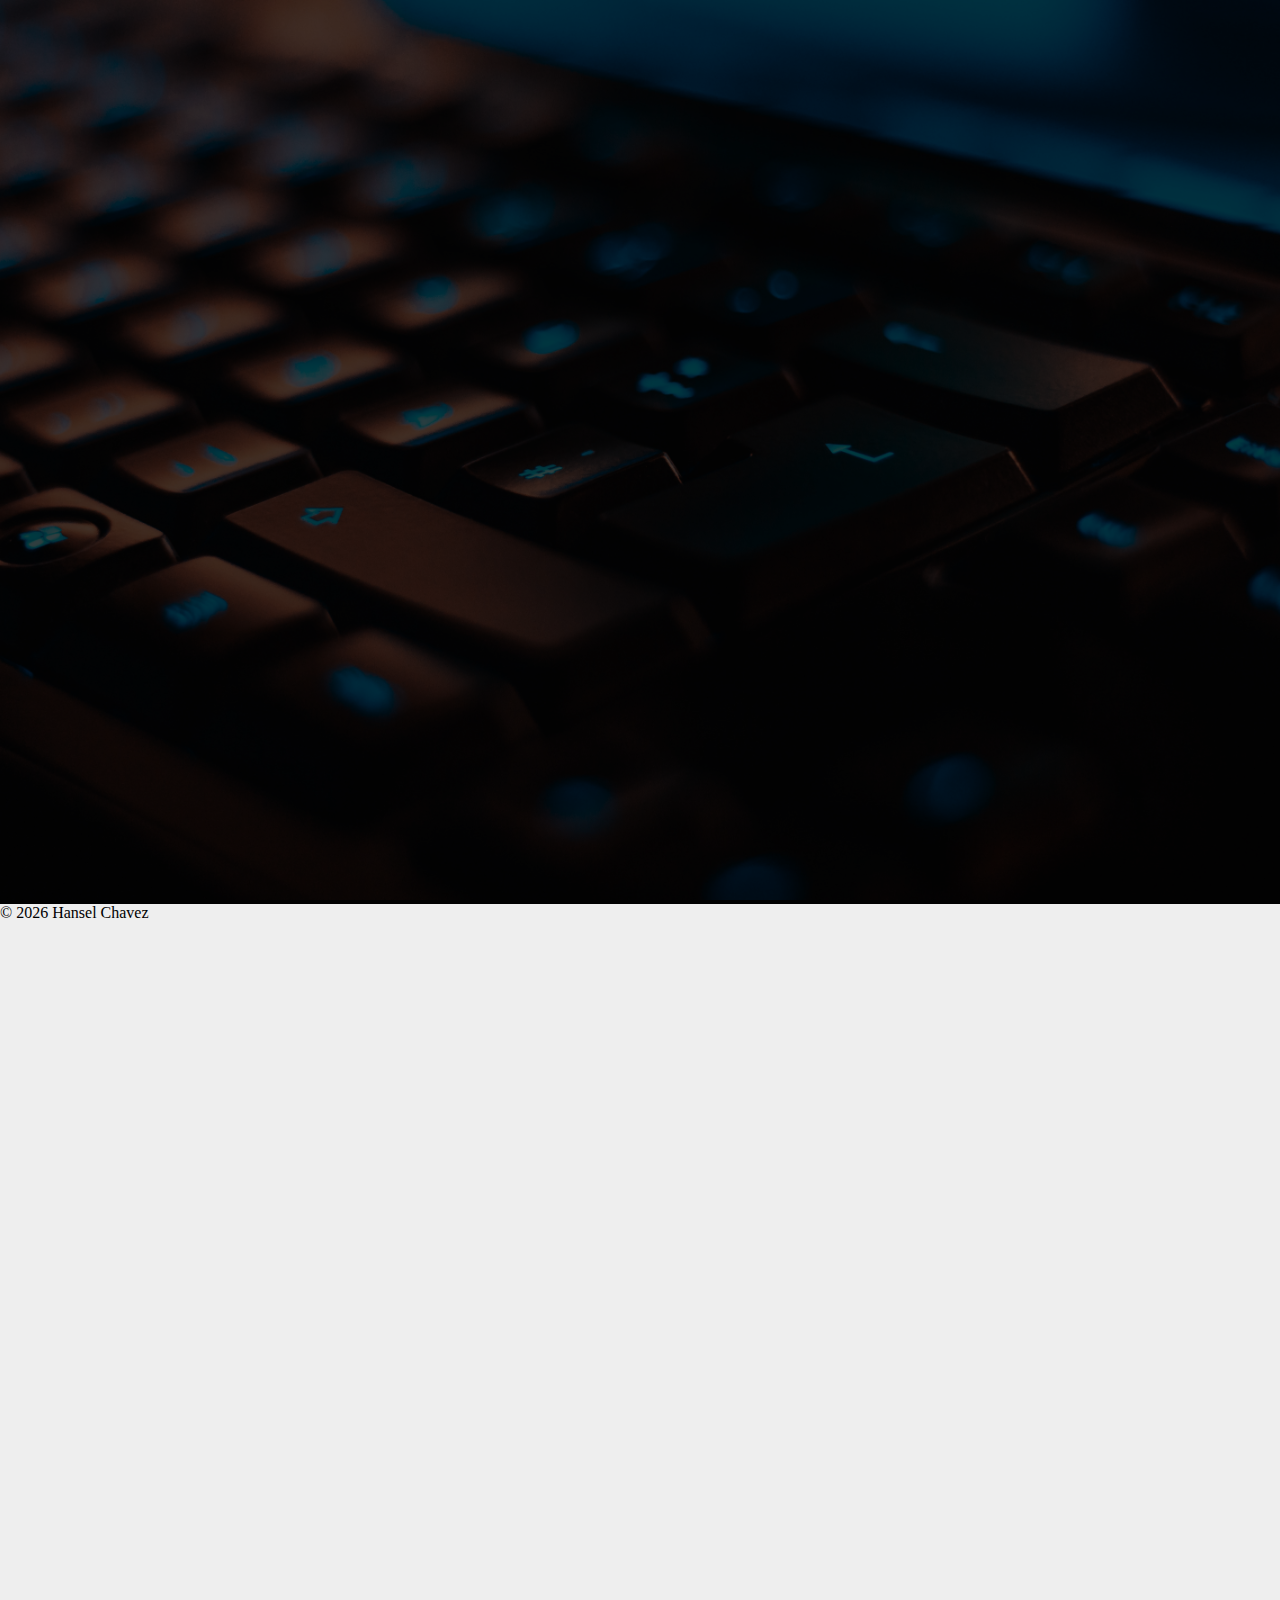
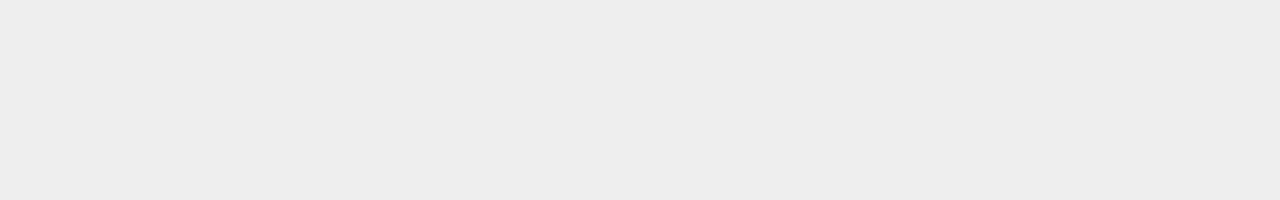
==== index.html @ e4864939 "Update index.html" ====
<!DOCTYPE html>
<html lang="en">
<head>
    <meta charset="UTF-8">
    <meta name="viewport" content="width=device-width, initial-scale=1.0">
    <meta http-equiv="X-UA-Compatible" content="ie=edge">
    <link rel="stylesheet" href="css/main.css">
    <title>CHS Computer Technology Pathway</title>
</head>
<body>
    
    <div class="hamburger-nav">
        <div class="line"></div>
        <div class="line"></div>
        <div class="line"></div>
    </div>

    <div class="launch-back" style="overflow: hidden;">
        <img src="images/christian-wiediger-WkfDrhxDMC8-unsplash.jpg" alt="Image of a computer">
        <div class="title">
            <h1>Computer Technology Pathway</h1>
            <hr style="width: 400px; margin: 10px auto; border: 1px solid white">
            <h4>Capital High School</h4>
        </div>
    </div>
    
    <div class="content">
        <p>&copy; <script>document.write(new Date().getFullYear())</script> Hansel Chavez</p>
    </div>

    <script src="script.js"></script>
</body>
</html>
---- css/main.css ----
@import url("https://fonts.googleapis.com/css?family=Roboto+Slab:300,400&display=swap");
*,
*::before,
*::after {
  padding: 0;
  margin: 0;
}

body {
  height: 200vh;
  background: #eee;
}

.hamburger-nav {
  position: fixed;
  z-index: 5;
  top: 20px;
  right: 25px;
  cursor: pointer;
}

.hamburger-nav div {
  width: 25px;
  height: 3px;
  margin-top: 5px;
  background: white;
  -webkit-transform: translateY(5px);
          transform: translateY(5px);
}

.hamburger-nav .line {
  opacity: 0;
}

.hamburger-nav .line:nth-child(1) {
  -webkit-animation: showOnStart forwards 1s;
          animation: showOnStart forwards 1s;
}

.hamburger-nav .line:nth-child(2) {
  -webkit-animation: showOnStart forwards 1s;
          animation: showOnStart forwards 1s;
  -webkit-animation-delay: .25s;
          animation-delay: .25s;
}

.hamburger-nav .line:nth-child(3) {
  -webkit-animation: showOnStart forwards 1s;
          animation: showOnStart forwards 1s;
  -webkit-animation-delay: .5s;
          animation-delay: .5s;
}

.launch-back {
  background: #000;
}

.launch-back img {
  width: 100%;
  -o-object-fit: cover;
     object-fit: cover;
  height: 100vh;
  opacity: .25;
  top: 0;
  overflow: hidden;
}

.launch-back .title {
  top: 45vh;
  position: absolute;
  text-align: center;
  color: white;
  font-size: 150%;
  text-shadow: 0 0 10px #000;
  width: 100%;
}

.launch-back .title h1 {
  font-family: "Roboto Slab", serif;
  font-weight: 300;
  opacity: 0;
  -webkit-animation: showOnStart forwards 1s;
          animation: showOnStart forwards 1s;
}

.launch-back .title hr {
  margin: 5px 0;
  opacity: 0;
  -webkit-animation: showOnStart forwards 1s;
          animation: showOnStart forwards 1s;
  -webkit-animation-delay: .15s;
          animation-delay: .15s;
}

.launch-back .title h4 {
  font-size: 90%;
  font-family: "Roboto Slab", serif;
  font-weight: 400;
  opacity: 0;
  -webkit-animation: showOnStart forwards 1s;
          animation: showOnStart forwards 1s;
  -webkit-animation-delay: .25s;
          animation-delay: .25s;
}

@-webkit-keyframes showOnStart {
  from {
    -webkit-transform: translateY(40px);
            transform: translateY(40px);
    opacity: 0;
  }
  to {
    -webkit-transform: translateY(0);
            transform: translateY(0);
    opacity: 1;
  }
}

@keyframes showOnStart {
  from {
    -webkit-transform: translateY(40px);
            transform: translateY(40px);
    opacity: 0;
  }
  to {
    -webkit-transform: translateY(0);
            transform: translateY(0);
    opacity: 1;
  }
}
/*# sourceMappingURL=main.css.map */
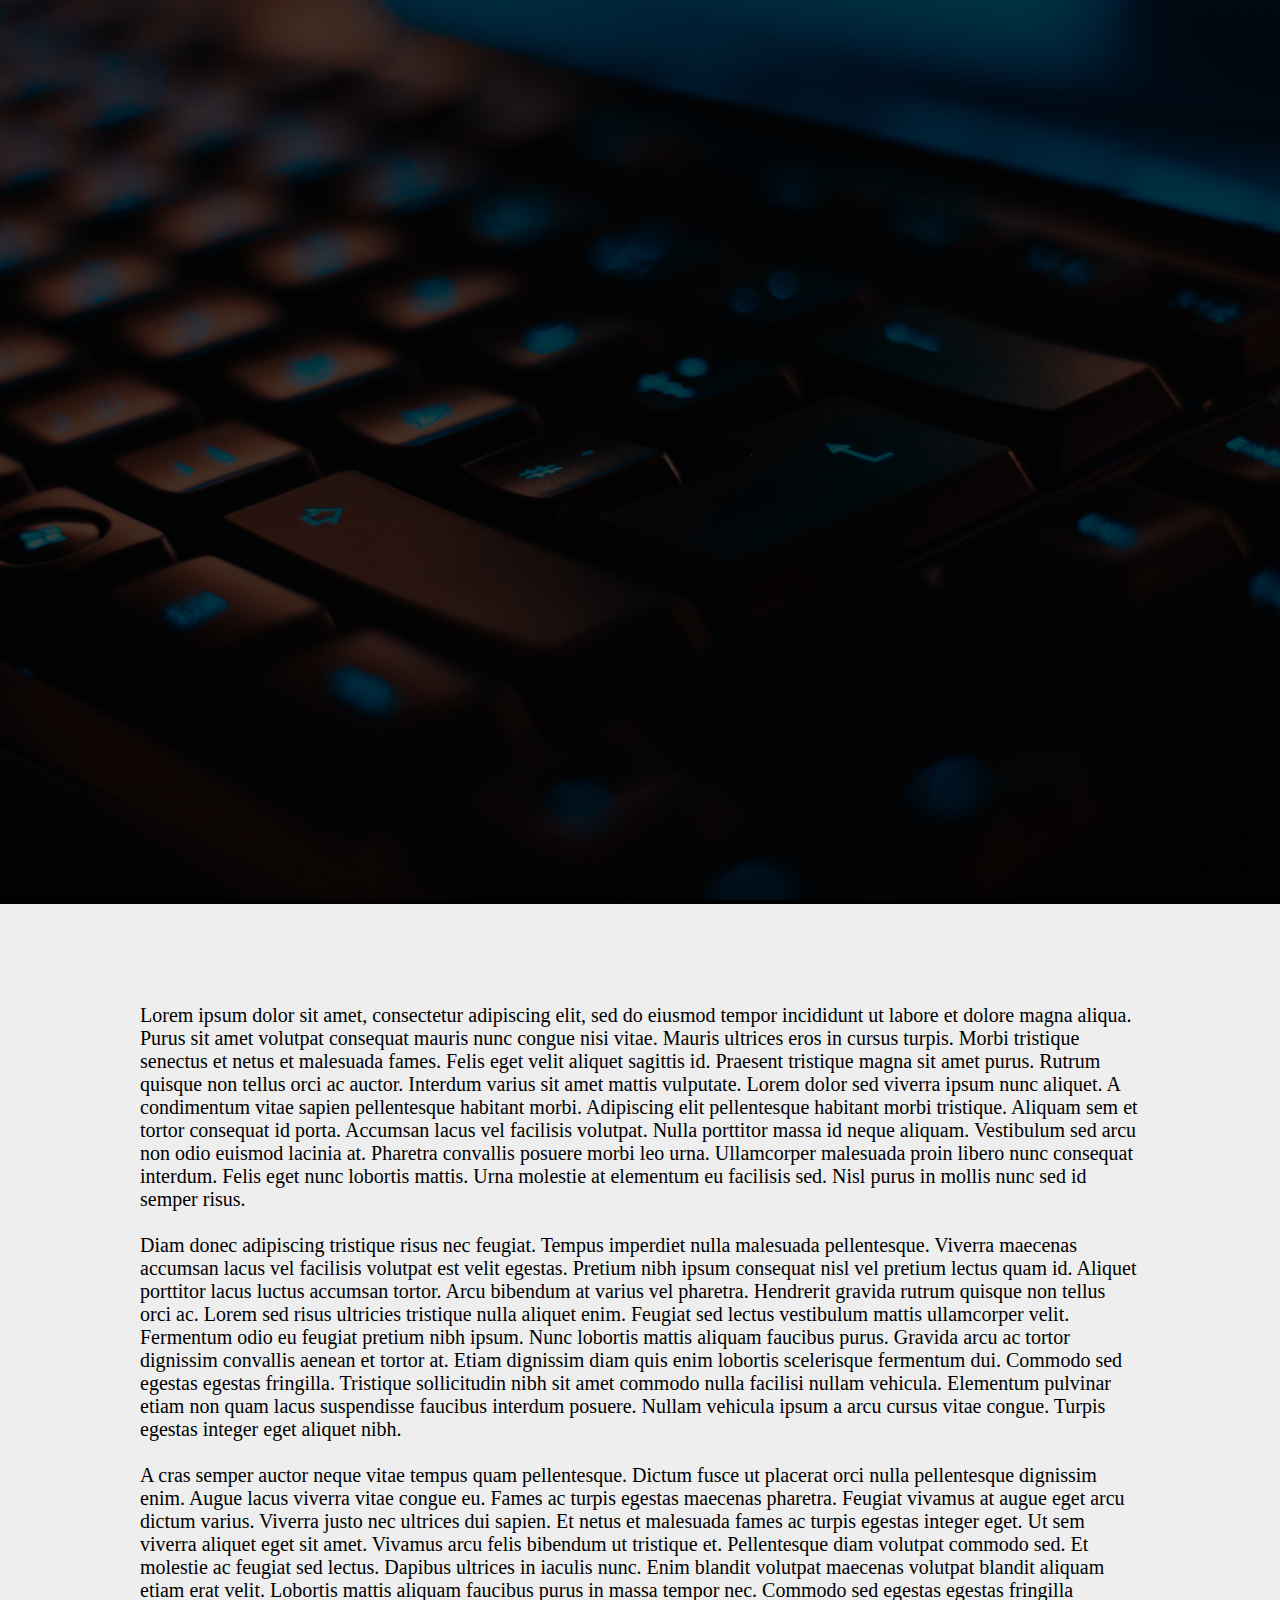
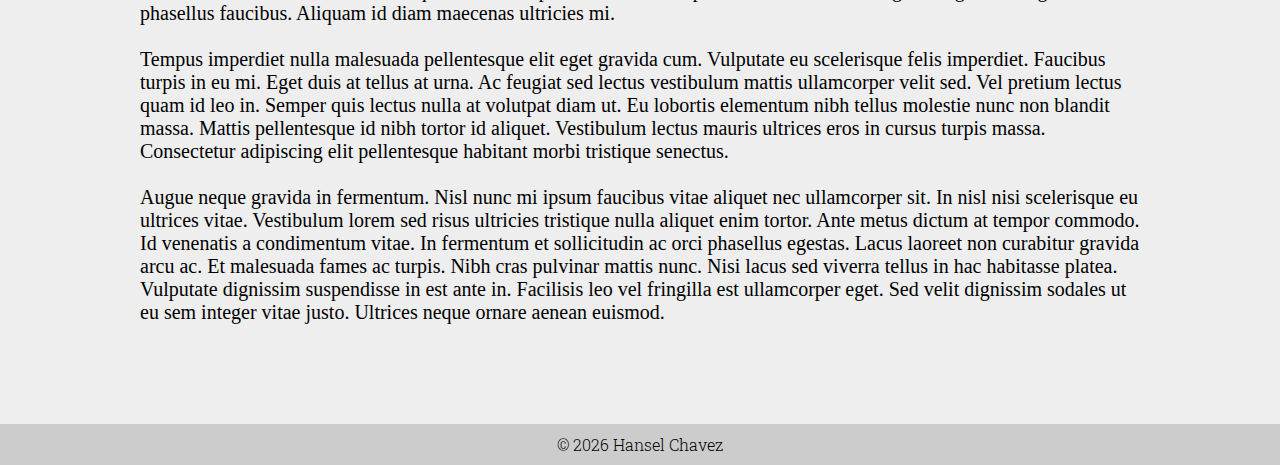
==== commit 63ab164d: "Tweaked," ====
--- a/index.html
+++ b/index.html
@@ -15,18 +15,36 @@
         <div class="line"></div>
     </div>
 
+    <div class="navigation">
+        <a href="index.html" class="home" style="margin-top: 15vh;">Home</a>
+        <a href="#" class="classes">Classes</a>
+        <a href="#" class="info">Info</a>
+    </div>
+
     <div class="launch-back" style="overflow: hidden;">
         <img src="images/christian-wiediger-WkfDrhxDMC8-unsplash.jpg" alt="Image of a computer">
         <div class="title">
             <h1>Computer Technology Pathway</h1>
-            <hr style="width: 400px; margin: 10px auto; border: 1px solid white">
+            <hr>
             <h4>Capital High School</h4>
         </div>
     </div>
     
     <div class="content">
-        <p>&copy; <script>document.write(new Date().getFullYear())</script> Hansel Chavez</p>
+        <p>
+            Lorem ipsum dolor sit amet, consectetur adipiscing elit, sed do eiusmod tempor incididunt ut labore et dolore magna aliqua. Purus sit amet volutpat consequat mauris nunc congue nisi vitae. Mauris ultrices eros in cursus turpis. Morbi tristique senectus et netus et malesuada fames. Felis eget velit aliquet sagittis id. Praesent tristique magna sit amet purus. Rutrum quisque non tellus orci ac auctor. Interdum varius sit amet mattis vulputate. Lorem dolor sed viverra ipsum nunc aliquet. A condimentum vitae sapien pellentesque habitant morbi. Adipiscing elit pellentesque habitant morbi tristique. Aliquam sem et tortor consequat id porta. Accumsan lacus vel facilisis volutpat. Nulla porttitor massa id neque aliquam. Vestibulum sed arcu non odio euismod lacinia at. Pharetra convallis posuere morbi leo urna. Ullamcorper malesuada proin libero nunc consequat interdum. Felis eget nunc lobortis mattis. Urna molestie at elementum eu facilisis sed. Nisl purus in mollis nunc sed id semper risus.
+            <br><br>
+            Diam donec adipiscing tristique risus nec feugiat. Tempus imperdiet nulla malesuada pellentesque. Viverra maecenas accumsan lacus vel facilisis volutpat est velit egestas. Pretium nibh ipsum consequat nisl vel pretium lectus quam id. Aliquet porttitor lacus luctus accumsan tortor. Arcu bibendum at varius vel pharetra. Hendrerit gravida rutrum quisque non tellus orci ac. Lorem sed risus ultricies tristique nulla aliquet enim. Feugiat sed lectus vestibulum mattis ullamcorper velit. Fermentum odio eu feugiat pretium nibh ipsum. Nunc lobortis mattis aliquam faucibus purus. Gravida arcu ac tortor dignissim convallis aenean et tortor at. Etiam dignissim diam quis enim lobortis scelerisque fermentum dui. Commodo sed egestas egestas fringilla. Tristique sollicitudin nibh sit amet commodo nulla facilisi nullam vehicula. Elementum pulvinar etiam non quam lacus suspendisse faucibus interdum posuere. Nullam vehicula ipsum a arcu cursus vitae congue. Turpis egestas integer eget aliquet nibh.
+            <br><br>
+            A cras semper auctor neque vitae tempus quam pellentesque. Dictum fusce ut placerat orci nulla pellentesque dignissim enim. Augue lacus viverra vitae congue eu. Fames ac turpis egestas maecenas pharetra. Feugiat vivamus at augue eget arcu dictum varius. Viverra justo nec ultrices dui sapien. Et netus et malesuada fames ac turpis egestas integer eget. Ut sem viverra aliquet eget sit amet. Vivamus arcu felis bibendum ut tristique et. Pellentesque diam volutpat commodo sed. Et molestie ac feugiat sed lectus. Dapibus ultrices in iaculis nunc. Enim blandit volutpat maecenas volutpat blandit aliquam etiam erat velit. Lobortis mattis aliquam faucibus purus in massa tempor nec. Commodo sed egestas egestas fringilla phasellus faucibus. Aliquam id diam maecenas ultricies mi.
+            <br><br>
+            Tempus imperdiet nulla malesuada pellentesque elit eget gravida cum. Vulputate eu scelerisque felis imperdiet. Faucibus turpis in eu mi. Eget duis at tellus at urna. Ac feugiat sed lectus vestibulum mattis ullamcorper velit sed. Vel pretium lectus quam id leo in. Semper quis lectus nulla at volutpat diam ut. Eu lobortis elementum nibh tellus molestie nunc non blandit massa. Mattis pellentesque id nibh tortor id aliquet. Vestibulum lectus mauris ultrices eros in cursus turpis massa. Consectetur adipiscing elit pellentesque habitant morbi tristique senectus.
+            <br><br>
+            Augue neque gravida in fermentum. Nisl nunc mi ipsum faucibus vitae aliquet nec ullamcorper sit. In nisl nisi scelerisque eu ultrices vitae. Vestibulum lorem sed risus ultricies tristique nulla aliquet enim tortor. Ante metus dictum at tempor commodo. Id venenatis a condimentum vitae. In fermentum et sollicitudin ac orci phasellus egestas. Lacus laoreet non curabitur gravida arcu ac. Et malesuada fames ac turpis. Nibh cras pulvinar mattis nunc. Nisi lacus sed viverra tellus in hac habitasse platea. Vulputate dignissim suspendisse in est ante in. Facilisis leo vel fringilla est ullamcorper eget. Sed velit dignissim sodales ut eu sem integer vitae justo. Ultrices neque ornare aenean euismod.
+        </p>
     </div>
+
+    <p class="copyright">&copy; <script>document.write(new Date().getFullYear())</script> Hansel Chavez</p>
 
     <script src="script.js"></script>
 </body>
--- a/css/main.css
+++ b/css/main.css
@@ -1,4 +1,5 @@
 @import url("https://fonts.googleapis.com/css?family=Roboto+Slab:300,400&display=swap");
+@import url("https://fonts.googleapis.com/css?family=Poppins:300,400&display=swap");
 *,
 *::before,
 *::after {
@@ -13,42 +14,79 @@
 
 .hamburger-nav {
   position: fixed;
+  display: block;
   z-index: 5;
   top: 20px;
   right: 25px;
   cursor: pointer;
 }
 
-.hamburger-nav div {
+.hamburger-nav .line {
   width: 25px;
   height: 3px;
   margin-top: 5px;
   background: white;
-  -webkit-transform: translateY(5px);
-          transform: translateY(5px);
-}
-
-.hamburger-nav .line {
-  opacity: 0;
+  opacity: 0;
+  -webkit-transition: all .2s ease-in-out;
+  transition: all .2s ease-in-out;
 }
 
 .hamburger-nav .line:nth-child(1) {
-  -webkit-animation: showOnStart forwards 1s;
-          animation: showOnStart forwards 1s;
+  -webkit-animation: showOnStart forwards 1s ease;
+          animation: showOnStart forwards 1s ease;
 }
 
 .hamburger-nav .line:nth-child(2) {
-  -webkit-animation: showOnStart forwards 1s;
-          animation: showOnStart forwards 1s;
-  -webkit-animation-delay: .25s;
-          animation-delay: .25s;
+  -webkit-animation: showOnStart forwards 1s ease;
+          animation: showOnStart forwards 1s ease;
+  -webkit-animation-delay: 100ms;
+          animation-delay: 100ms;
 }
 
 .hamburger-nav .line:nth-child(3) {
-  -webkit-animation: showOnStart forwards 1s;
-          animation: showOnStart forwards 1s;
-  -webkit-animation-delay: .5s;
-          animation-delay: .5s;
+  -webkit-animation: showOnStart forwards 1s ease;
+          animation: showOnStart forwards 1s ease;
+  -webkit-animation-delay: 200ms;
+          animation-delay: 200ms;
+}
+
+.navigation {
+  position: fixed;
+  opacity: 0;
+  z-index: 4;
+  height: 100vh;
+  width: 100%;
+  background-color: #222;
+  -webkit-transition: 1000ms ease;
+  transition: 1000ms ease;
+  pointer-events: none;
+}
+
+.navigation a {
+  background: #444;
+  display: block;
+  margin-top: 15px;
+  text-align: center;
+  font-size: 50px;
+  color: white;
+  text-decoration: none;
+  padding: 3.5% 0;
+  font-family: "Roboto Slab";
+  font-weight: 300;
+  -webkit-transition: 500ms ease;
+  transition: 500ms ease;
+}
+
+.navigation a.home:hover {
+  background: #3D5A00;
+}
+
+.navigation a.classes:hover {
+  background: #005A4F;
+}
+
+.navigation a.info:hover {
+  background: #002A5A;
 }
 
 .launch-back {
@@ -66,7 +104,8 @@
 }
 
 .launch-back .title {
-  top: 45vh;
+  z-index: 1;
+  top: 45%;
   position: absolute;
   text-align: center;
   color: white;
@@ -79,17 +118,19 @@
   font-family: "Roboto Slab", serif;
   font-weight: 300;
   opacity: 0;
-  -webkit-animation: showOnStart forwards 1s;
-          animation: showOnStart forwards 1s;
+  -webkit-animation: showOnStart forwards 1s ease;
+          animation: showOnStart forwards 1s ease;
 }
 
 .launch-back .title hr {
-  margin: 5px 0;
-  opacity: 0;
-  -webkit-animation: showOnStart forwards 1s;
-          animation: showOnStart forwards 1s;
-  -webkit-animation-delay: .15s;
-          animation-delay: .15s;
+  width: 400px;
+  margin: 10px auto;
+  border: 1px solid white;
+  opacity: 0;
+  -webkit-animation: showOnStartHr forwards 1s ease;
+          animation: showOnStartHr forwards 1s ease;
+  -webkit-animation-delay: .2s;
+          animation-delay: .2s;
 }
 
 .launch-back .title h4 {
@@ -97,10 +138,10 @@
   font-family: "Roboto Slab", serif;
   font-weight: 400;
   opacity: 0;
-  -webkit-animation: showOnStart forwards 1s;
-          animation: showOnStart forwards 1s;
-  -webkit-animation-delay: .25s;
-          animation-delay: .25s;
+  -webkit-animation: showOnStart forwards 1s ease;
+          animation: showOnStart forwards 1s ease;
+  -webkit-animation-delay: .4s;
+          animation-delay: .4s;
 }
 
 @-webkit-keyframes showOnStart {
@@ -128,4 +169,53 @@
     opacity: 1;
   }
 }
+
+@-webkit-keyframes showOnStartHr {
+  from {
+    width: 100px;
+    -webkit-transform: translateY(40px);
+            transform: translateY(40px);
+    opacity: 0;
+  }
+  to {
+    width: 400px;
+    -webkit-transform: translateY(0);
+            transform: translateY(0);
+    opacity: 1;
+  }
+}
+
+@keyframes showOnStartHr {
+  from {
+    width: 100px;
+    -webkit-transform: translateY(40px);
+            transform: translateY(40px);
+    opacity: 0;
+  }
+  to {
+    width: 400px;
+    -webkit-transform: translateY(0);
+            transform: translateY(0);
+    opacity: 1;
+  }
+}
+
+.content {
+  display: -ms-grid;
+  display: grid;
+  font-size: 20px;
+  max-width: 1000px;
+  margin-top: 200px;
+  padding: 0 10px;
+  margin: 100px auto 0 auto;
+}
+
+.copyright {
+  text-align: center;
+  padding: 10px 0;
+  margin-top: 100px;
+  background-color: #ccc;
+  font-family: "Roboto Slab";
+  font-weight: 300;
+}
 /*# sourceMappingURL=main.css.map */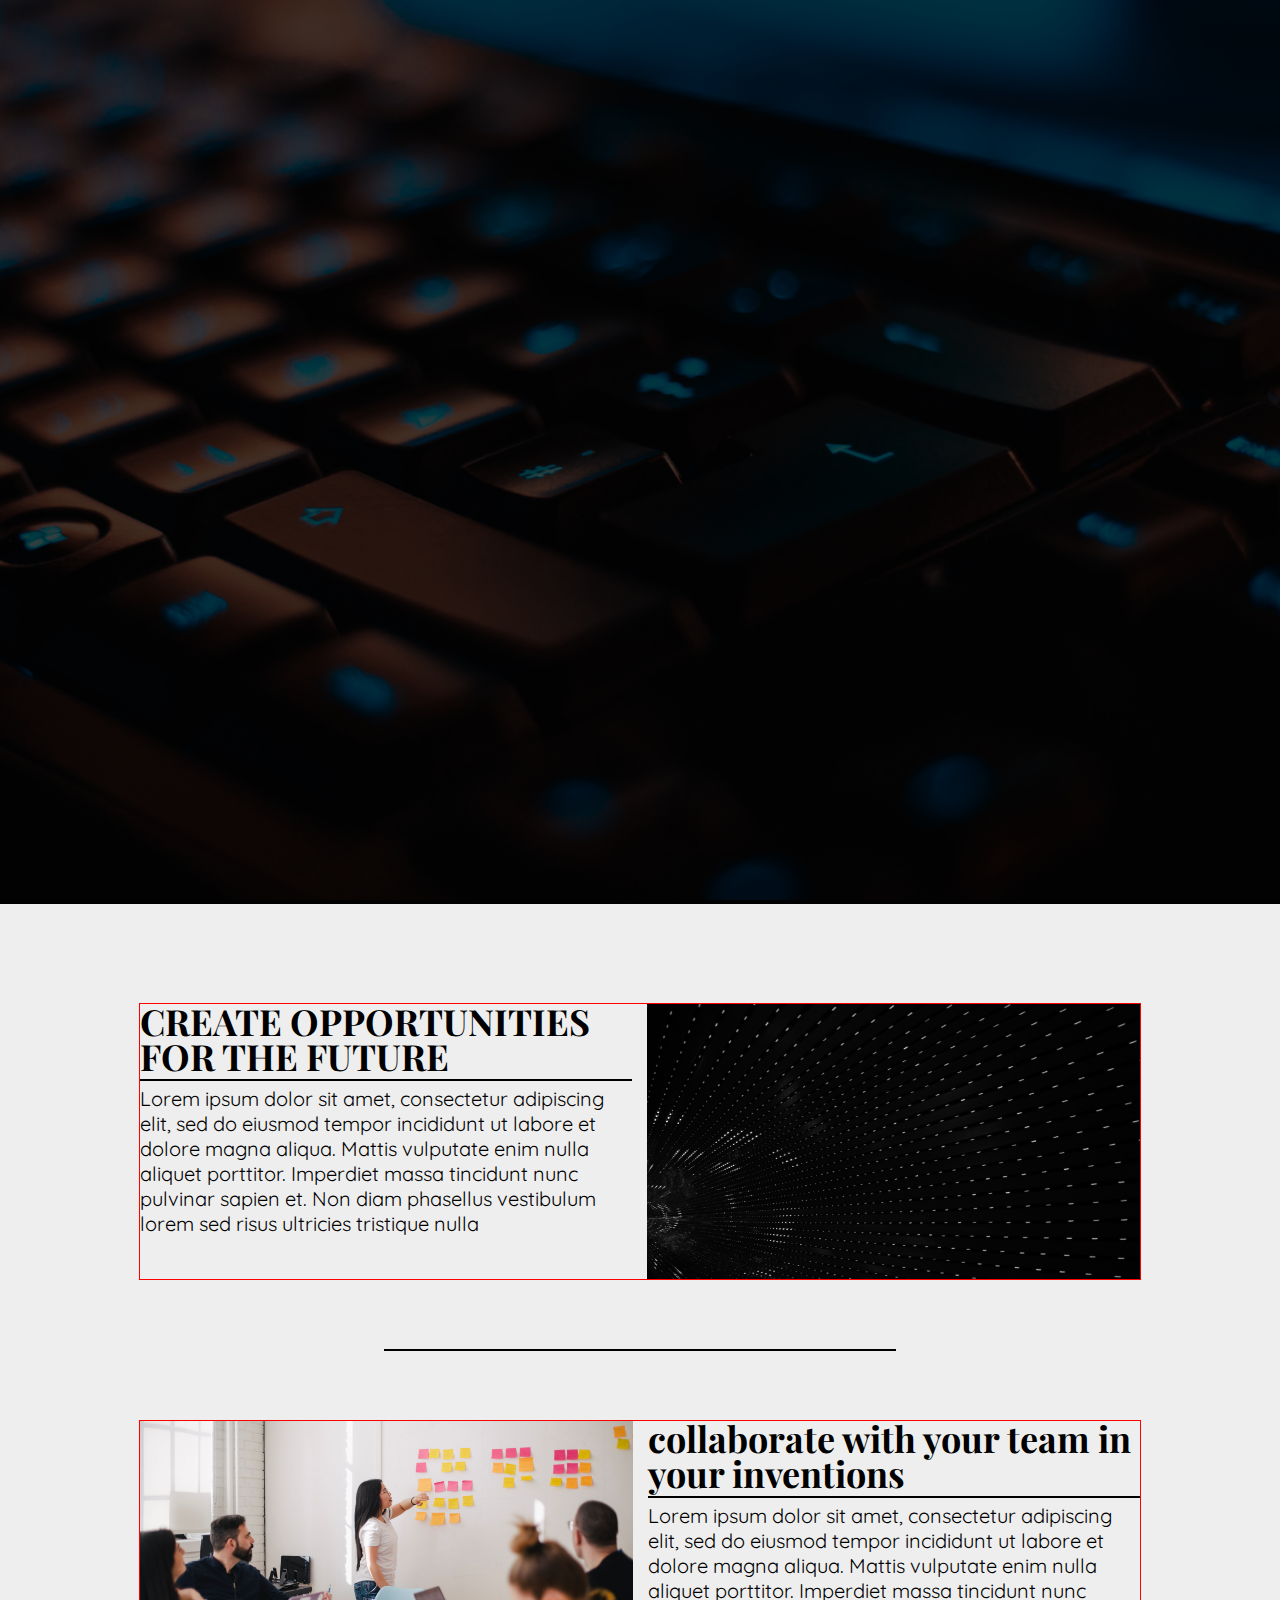
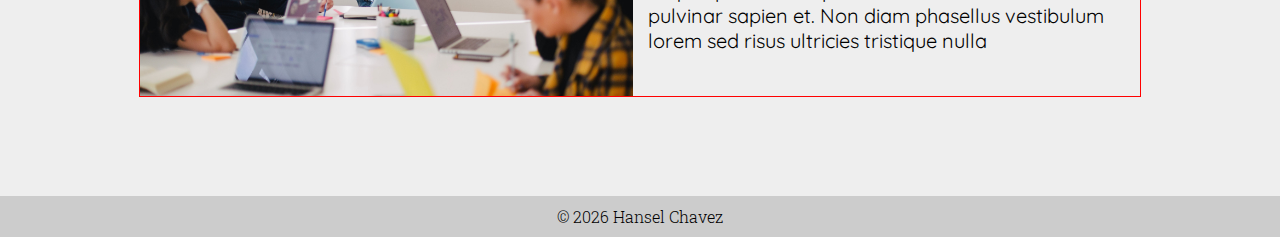
==== commit 4e1f3993: "changes" ====
--- a/index.html
+++ b/index.html
@@ -31,17 +31,29 @@
     </div>
     
     <div class="content">
-        <p>
-            Lorem ipsum dolor sit amet, consectetur adipiscing elit, sed do eiusmod tempor incididunt ut labore et dolore magna aliqua. Purus sit amet volutpat consequat mauris nunc congue nisi vitae. Mauris ultrices eros in cursus turpis. Morbi tristique senectus et netus et malesuada fames. Felis eget velit aliquet sagittis id. Praesent tristique magna sit amet purus. Rutrum quisque non tellus orci ac auctor. Interdum varius sit amet mattis vulputate. Lorem dolor sed viverra ipsum nunc aliquet. A condimentum vitae sapien pellentesque habitant morbi. Adipiscing elit pellentesque habitant morbi tristique. Aliquam sem et tortor consequat id porta. Accumsan lacus vel facilisis volutpat. Nulla porttitor massa id neque aliquam. Vestibulum sed arcu non odio euismod lacinia at. Pharetra convallis posuere morbi leo urna. Ullamcorper malesuada proin libero nunc consequat interdum. Felis eget nunc lobortis mattis. Urna molestie at elementum eu facilisis sed. Nisl purus in mollis nunc sed id semper risus.
-            <br><br>
-            Diam donec adipiscing tristique risus nec feugiat. Tempus imperdiet nulla malesuada pellentesque. Viverra maecenas accumsan lacus vel facilisis volutpat est velit egestas. Pretium nibh ipsum consequat nisl vel pretium lectus quam id. Aliquet porttitor lacus luctus accumsan tortor. Arcu bibendum at varius vel pharetra. Hendrerit gravida rutrum quisque non tellus orci ac. Lorem sed risus ultricies tristique nulla aliquet enim. Feugiat sed lectus vestibulum mattis ullamcorper velit. Fermentum odio eu feugiat pretium nibh ipsum. Nunc lobortis mattis aliquam faucibus purus. Gravida arcu ac tortor dignissim convallis aenean et tortor at. Etiam dignissim diam quis enim lobortis scelerisque fermentum dui. Commodo sed egestas egestas fringilla. Tristique sollicitudin nibh sit amet commodo nulla facilisi nullam vehicula. Elementum pulvinar etiam non quam lacus suspendisse faucibus interdum posuere. Nullam vehicula ipsum a arcu cursus vitae congue. Turpis egestas integer eget aliquet nibh.
-            <br><br>
-            A cras semper auctor neque vitae tempus quam pellentesque. Dictum fusce ut placerat orci nulla pellentesque dignissim enim. Augue lacus viverra vitae congue eu. Fames ac turpis egestas maecenas pharetra. Feugiat vivamus at augue eget arcu dictum varius. Viverra justo nec ultrices dui sapien. Et netus et malesuada fames ac turpis egestas integer eget. Ut sem viverra aliquet eget sit amet. Vivamus arcu felis bibendum ut tristique et. Pellentesque diam volutpat commodo sed. Et molestie ac feugiat sed lectus. Dapibus ultrices in iaculis nunc. Enim blandit volutpat maecenas volutpat blandit aliquam etiam erat velit. Lobortis mattis aliquam faucibus purus in massa tempor nec. Commodo sed egestas egestas fringilla phasellus faucibus. Aliquam id diam maecenas ultricies mi.
-            <br><br>
-            Tempus imperdiet nulla malesuada pellentesque elit eget gravida cum. Vulputate eu scelerisque felis imperdiet. Faucibus turpis in eu mi. Eget duis at tellus at urna. Ac feugiat sed lectus vestibulum mattis ullamcorper velit sed. Vel pretium lectus quam id leo in. Semper quis lectus nulla at volutpat diam ut. Eu lobortis elementum nibh tellus molestie nunc non blandit massa. Mattis pellentesque id nibh tortor id aliquet. Vestibulum lectus mauris ultrices eros in cursus turpis massa. Consectetur adipiscing elit pellentesque habitant morbi tristique senectus.
-            <br><br>
-            Augue neque gravida in fermentum. Nisl nunc mi ipsum faucibus vitae aliquet nec ullamcorper sit. In nisl nisi scelerisque eu ultrices vitae. Vestibulum lorem sed risus ultricies tristique nulla aliquet enim tortor. Ante metus dictum at tempor commodo. Id venenatis a condimentum vitae. In fermentum et sollicitudin ac orci phasellus egestas. Lacus laoreet non curabitur gravida arcu ac. Et malesuada fames ac turpis. Nibh cras pulvinar mattis nunc. Nisi lacus sed viverra tellus in hac habitasse platea. Vulputate dignissim suspendisse in est ante in. Facilisis leo vel fringilla est ullamcorper eget. Sed velit dignissim sodales ut eu sem integer vitae justo. Ultrices neque ornare aenean euismod.
-        </p>
+        <div class="content1">
+            <div class="text">
+                <h1><b>CREATE OPPORTUNITIES FOR THE FUTURE</b></h1>
+                <hr>
+                <p>
+                    Lorem ipsum dolor sit amet, consectetur adipiscing elit, sed do eiusmod tempor incididunt ut labore et dolore magna aliqua. Mattis vulputate enim nulla aliquet porttitor. Imperdiet massa tincidunt nunc pulvinar sapien et. Non diam phasellus vestibulum lorem sed risus ultricies tristique nulla
+                </p>
+            </div>
+            <img src="images/jared-arango-1-mh6U3qeGQ-unsplash.jpg" alt="Weird image of patterns" width="493" height="275">
+        </div>
+
+        <hr class="line-break">
+
+        <div class="content2">
+            <img src="images/you-x-ventures-Oalh2MojUuk-unsplash.jpg" alt="Weird image of patterns" width="493" height="275">
+            <div class="text">
+                <h1><b>collaborate with your team in your inventions</b></h1>
+                <hr>
+                <p>
+                    Lorem ipsum dolor sit amet, consectetur adipiscing elit, sed do eiusmod tempor incididunt ut labore et dolore magna aliqua. Mattis vulputate enim nulla aliquet porttitor. Imperdiet massa tincidunt nunc pulvinar sapien et. Non diam phasellus vestibulum lorem sed risus ultricies tristique nulla
+                </p>
+            </div>
+        </div>
     </div>
 
     <p class="copyright">&copy; <script>document.write(new Date().getFullYear())</script> Hansel Chavez</p>
--- a/css/main.css
+++ b/css/main.css
@@ -1,5 +1,7 @@
 @import url("https://fonts.googleapis.com/css?family=Roboto+Slab:300,400&display=swap");
 @import url("https://fonts.googleapis.com/css?family=Poppins:300,400&display=swap");
+@import url("https://fonts.googleapis.com/css?family=Playfair+Display:700&display=swap");
+@import url("https://fonts.googleapis.com/css?family=Quicksand&display=swap");
 *,
 *::before,
 *::after {
@@ -8,7 +10,6 @@
 }
 
 body {
-  height: 200vh;
   background: #eee;
 }
 
@@ -201,19 +202,88 @@
 }
 
 .content {
-  display: -ms-grid;
-  display: grid;
   font-size: 20px;
   max-width: 1000px;
   margin-top: 200px;
   padding: 0 10px;
-  margin: 100px auto 0 auto;
+  margin: 100px auto;
+}
+
+.content .content1 {
+  outline: solid 1px red;
+  height: 275px;
+}
+
+.content .content1 .text {
+  width: 492px;
+  margin-right: 15px;
+  float: left;
+}
+
+.content .content1 .text h1 {
+  font-family: "Playfair Display";
+  line-height: 35px;
+  font-weight: 400;
+  font-size: 36px;
+}
+
+.content .content1 .text hr {
+  border: 1px solid black;
+  margin: 5px 0;
+}
+
+.content .content1 .text p {
+  font-family: "Quicksand";
+  font-family: 24px;
+}
+
+.content .content1 img {
+  -o-object-fit: cover;
+     object-fit: cover;
+}
+
+.content .line-break {
+  margin: 70px auto;
+  width: 510px;
+  border: solid black .5px;
+}
+
+.content .content2 {
+  outline: solid 1px red;
+  height: 275px;
+}
+
+.content .content2 .text {
+  width: 492px;
+  float: right;
+}
+
+.content .content2 .text h1 {
+  font-family: "Playfair Display";
+  line-height: 35px;
+  font-weight: 400;
+  font-size: 36px;
+}
+
+.content .content2 .text hr {
+  border: 1px solid black;
+  margin: 5px 0;
+}
+
+.content .content2 .text p {
+  font-family: "Quicksand";
+  font-family: 24px;
+}
+
+.content .content2 img {
+  float: left;
+  -o-object-fit: cover;
+     object-fit: cover;
 }
 
 .copyright {
   text-align: center;
   padding: 10px 0;
-  margin-top: 100px;
   background-color: #ccc;
   font-family: "Roboto Slab";
   font-weight: 300;
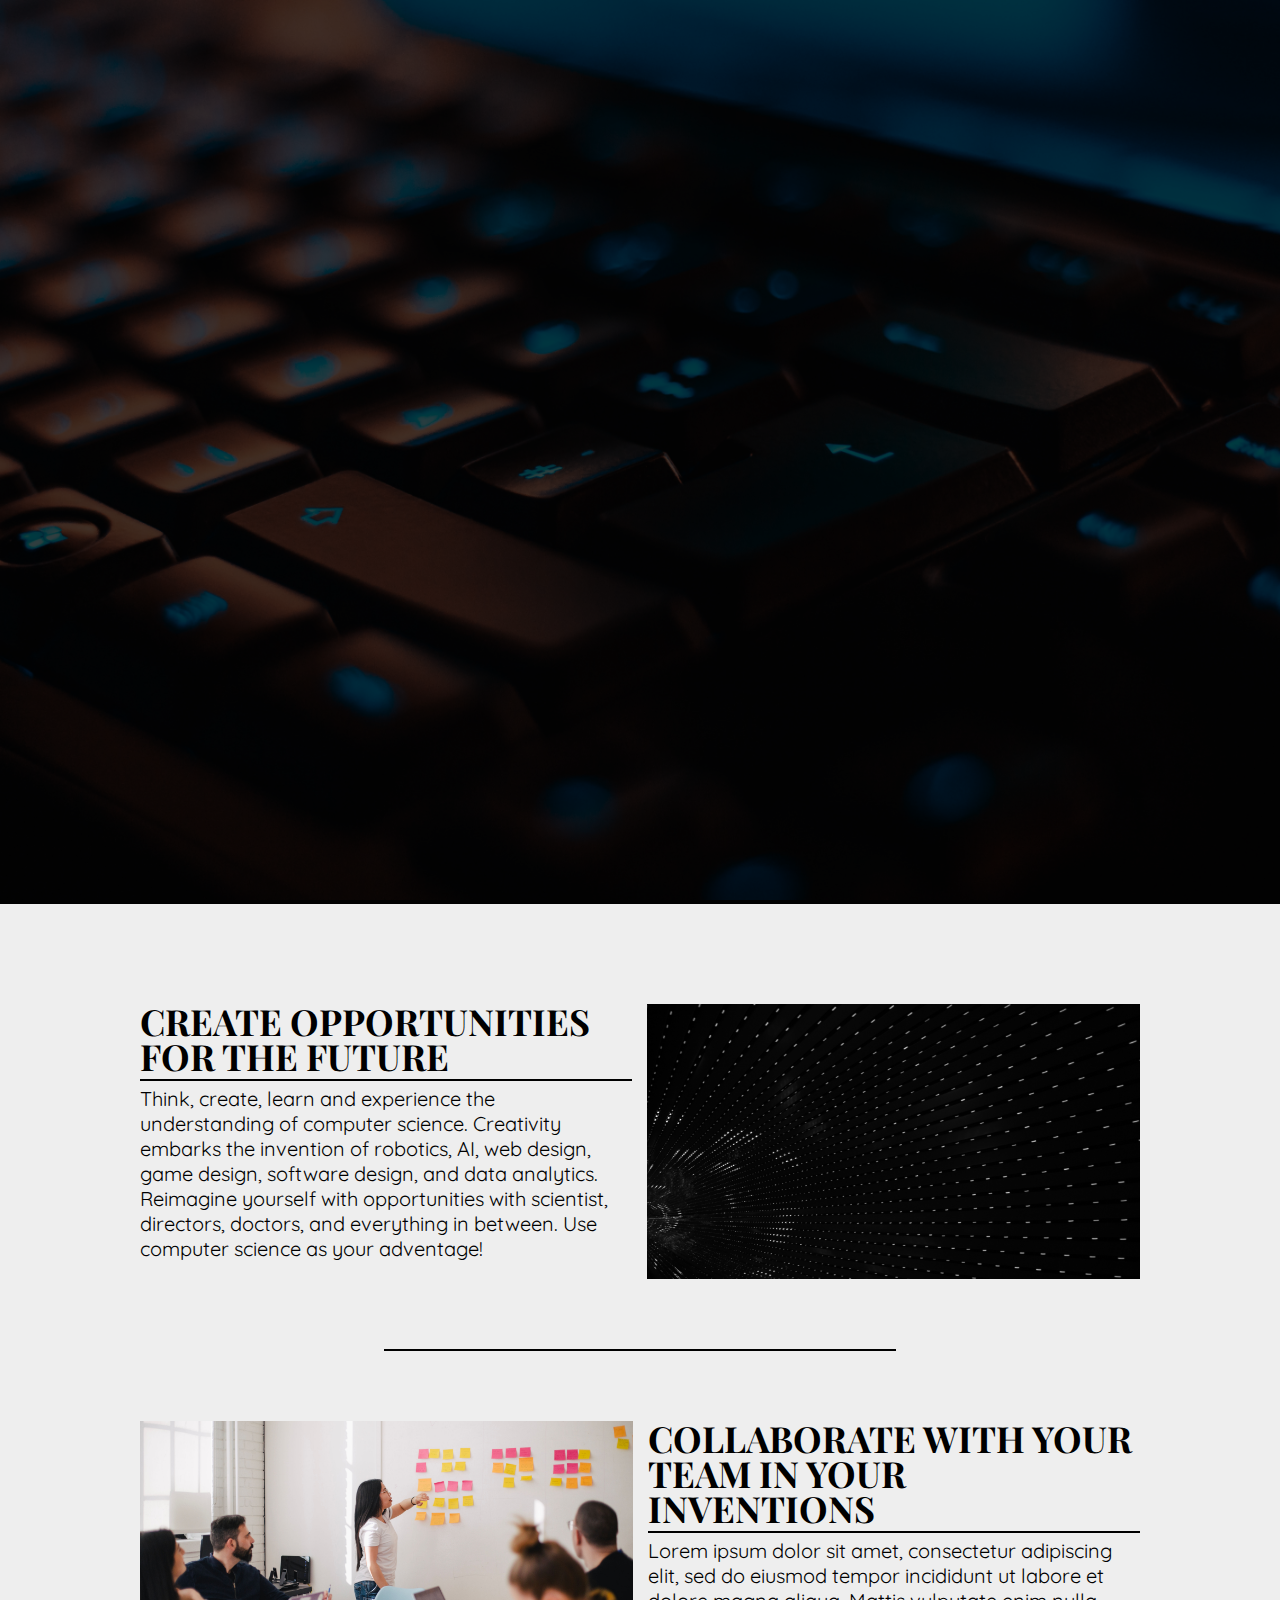
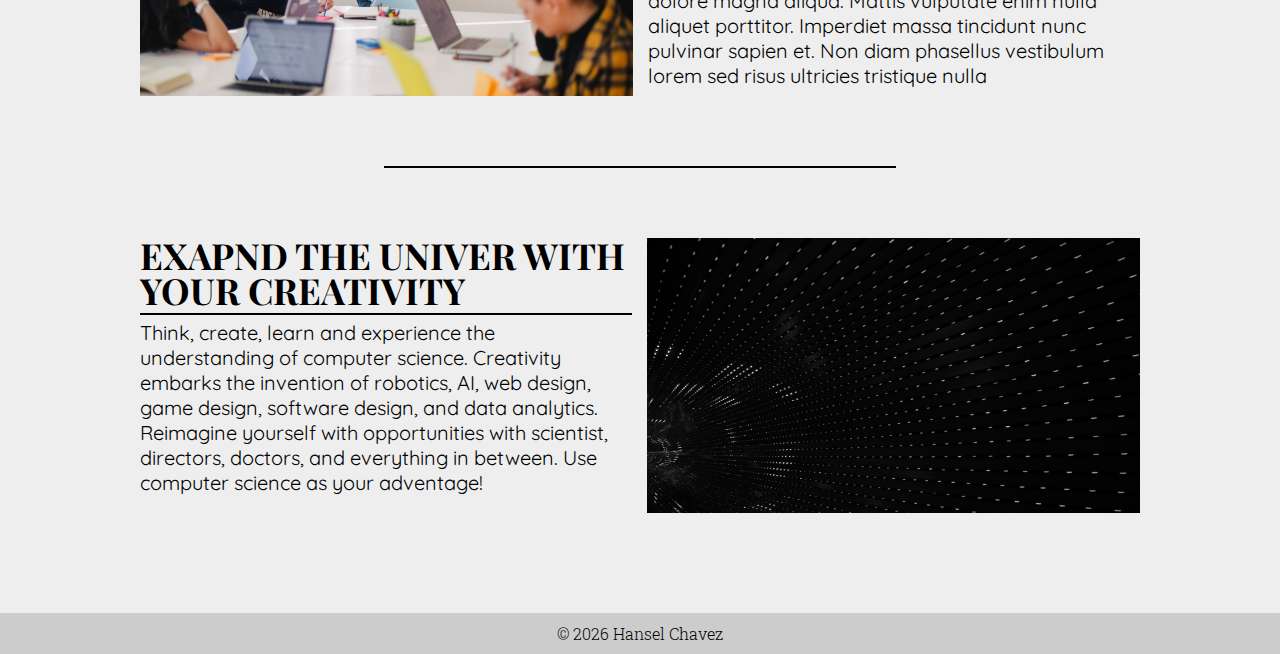
==== commit 4049667a: "Tweaked" ====
--- a/index.html
+++ b/index.html
@@ -36,7 +36,7 @@
                 <h1><b>CREATE OPPORTUNITIES FOR THE FUTURE</b></h1>
                 <hr>
                 <p>
-                    Lorem ipsum dolor sit amet, consectetur adipiscing elit, sed do eiusmod tempor incididunt ut labore et dolore magna aliqua. Mattis vulputate enim nulla aliquet porttitor. Imperdiet massa tincidunt nunc pulvinar sapien et. Non diam phasellus vestibulum lorem sed risus ultricies tristique nulla
+                    Think, create, learn and experience the understanding of computer science. Creativity embarks the invention of robotics, AI, web design, game design, software design, and data analytics. Reimagine yourself with opportunities with scientist, directors, doctors, and everything in between. Use computer science as your adventage!
                 </p>
             </div>
             <img src="images/jared-arango-1-mh6U3qeGQ-unsplash.jpg" alt="Weird image of patterns" width="493" height="275">
@@ -47,12 +47,25 @@
         <div class="content2">
             <img src="images/you-x-ventures-Oalh2MojUuk-unsplash.jpg" alt="Weird image of patterns" width="493" height="275">
             <div class="text">
-                <h1><b>collaborate with your team in your inventions</b></h1>
+                <h1><b>COLLABORATE WITH YOUR TEAM IN YOUR INVENTIONS</b></h1>
                 <hr>
                 <p>
                     Lorem ipsum dolor sit amet, consectetur adipiscing elit, sed do eiusmod tempor incididunt ut labore et dolore magna aliqua. Mattis vulputate enim nulla aliquet porttitor. Imperdiet massa tincidunt nunc pulvinar sapien et. Non diam phasellus vestibulum lorem sed risus ultricies tristique nulla
                 </p>
             </div>
+        </div>
+
+        <hr class="line-break">
+
+        <div class="content1">
+            <div class="text">
+                <h1><b>EXAPND THE UNIVER WITH YOUR CREATIVITY</b></h1>
+                <hr>
+                <p>
+                    Think, create, learn and experience the understanding of computer science. Creativity embarks the invention of robotics, AI, web design, game design, software design, and data analytics. Reimagine yourself with opportunities with scientist, directors, doctors, and everything in between. Use computer science as your adventage!
+                </p>
+            </div>
+            <img src="images/jared-arango-1-mh6U3qeGQ-unsplash.jpg" alt="Weird image of patterns" width="493" height="275">
         </div>
     </div>
 
--- a/css/main.css
+++ b/css/main.css
@@ -58,8 +58,8 @@
   height: 100vh;
   width: 100%;
   background-color: #222;
-  -webkit-transition: 1000ms ease;
-  transition: 1000ms ease;
+  -webkit-transition: 500ms ease;
+  transition: 500ms ease;
   pointer-events: none;
 }
 
@@ -210,7 +210,6 @@
 }
 
 .content .content1 {
-  outline: solid 1px red;
   height: 275px;
 }
 
@@ -245,11 +244,10 @@
 .content .line-break {
   margin: 70px auto;
   width: 510px;
-  border: solid black .5px;
+  border: solid black 1px;
 }
 
 .content .content2 {
-  outline: solid 1px red;
   height: 275px;
 }
 
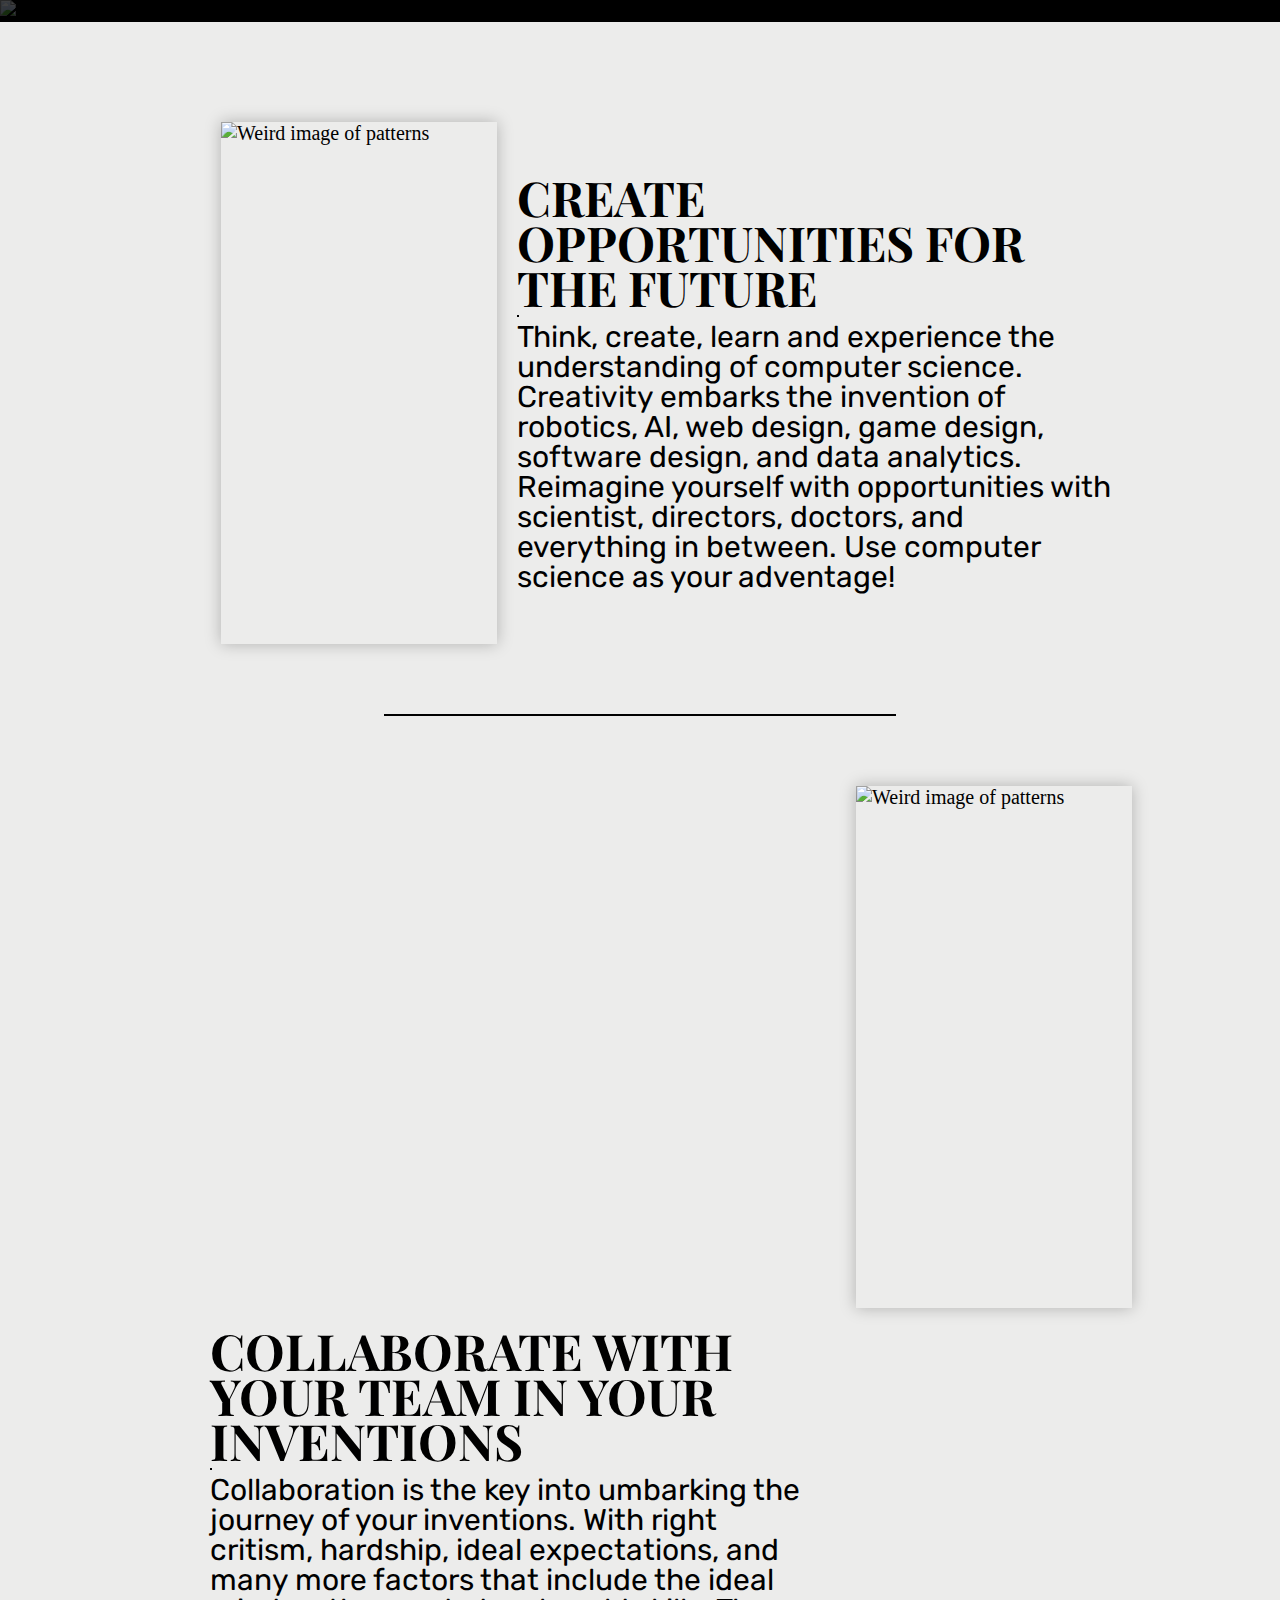
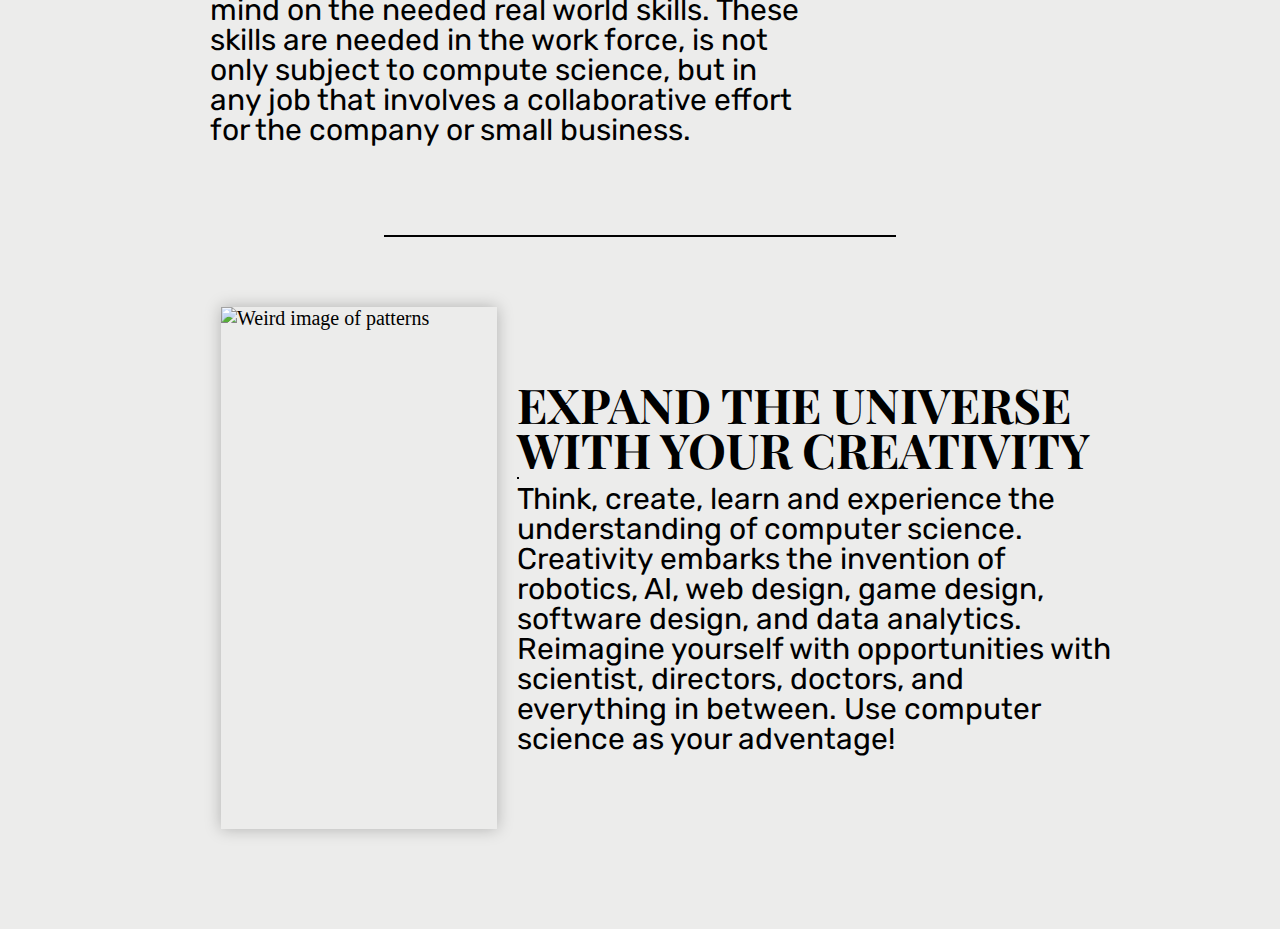
==== commit 0675139e: "Added" ====
--- a/index.html
+++ b/index.html
@@ -22,7 +22,7 @@
     </div>
 
     <div class="launch-back" style="overflow: hidden;">
-        <img src="images/christian-wiediger-WkfDrhxDMC8-unsplash.jpg" alt="Image of a computer">
+        <img src="images/gifs/spheres-dots.webp" alt="Image of a computer">
         <div class="title">
             <h1>Computer Technology Pathway</h1>
             <hr>
@@ -32,6 +32,7 @@
     
     <div class="content">
         <div class="content1">
+            <img src="images/gifs/graph-dots.gif" alt="Weird image of patterns">
             <div class="text">
                 <h1><b>CREATE OPPORTUNITIES FOR THE FUTURE</b></h1>
                 <hr>
@@ -39,37 +40,33 @@
                     Think, create, learn and experience the understanding of computer science. Creativity embarks the invention of robotics, AI, web design, game design, software design, and data analytics. Reimagine yourself with opportunities with scientist, directors, doctors, and everything in between. Use computer science as your adventage!
                 </p>
             </div>
-            <img src="images/jared-arango-1-mh6U3qeGQ-unsplash.jpg" alt="Weird image of patterns" width="493" height="275">
         </div>
-
         <hr class="line-break">
-
         <div class="content2">
-            <img src="images/you-x-ventures-Oalh2MojUuk-unsplash.jpg" alt="Weird image of patterns" width="493" height="275">
+            <img src="https://media2.giphy.com/media/26xBAevSH9ORZM6tO/giphy.gif" alt="Weird image of patterns">
             <div class="text">
                 <h1><b>COLLABORATE WITH YOUR TEAM IN YOUR INVENTIONS</b></h1>
                 <hr>
                 <p>
-                    Lorem ipsum dolor sit amet, consectetur adipiscing elit, sed do eiusmod tempor incididunt ut labore et dolore magna aliqua. Mattis vulputate enim nulla aliquet porttitor. Imperdiet massa tincidunt nunc pulvinar sapien et. Non diam phasellus vestibulum lorem sed risus ultricies tristique nulla
+                    Collaboration is the key into umbarking the journey of your inventions. With right critism, hardship, ideal expectations, and many more factors that include the ideal mind on the needed real world skills. These skills are needed in the work force, is not only subject to compute science, but in any job that involves a collaborative effort for the company or small business.
                 </p>
             </div>
         </div>
-
         <hr class="line-break">
-
-        <div class="content1">
+        <div class="content3">
+            <img src="https://media2.giphy.com/media/HA9TdNAePkRfW/giphy.gif" alt="Weird image of patterns">
             <div class="text">
-                <h1><b>EXAPND THE UNIVER WITH YOUR CREATIVITY</b></h1>
+                <h1><b>EXPAND THE UNIVERSE WITH YOUR CREATIVITY</b></h1>
                 <hr>
                 <p>
                     Think, create, learn and experience the understanding of computer science. Creativity embarks the invention of robotics, AI, web design, game design, software design, and data analytics. Reimagine yourself with opportunities with scientist, directors, doctors, and everything in between. Use computer science as your adventage!
                 </p>
             </div>
-            <img src="images/jared-arango-1-mh6U3qeGQ-unsplash.jpg" alt="Weird image of patterns" width="493" height="275">
         </div>
+        
     </div>
 
-    <p class="copyright">&copy; <script>document.write(new Date().getFullYear())</script> Hansel Chavez</p>
+    <!-- <p class="copyright">&copy; <script>document.write(new Date().getFullYear())</script> Hansel Chavez</p> -->
 
     <script src="script.js"></script>
 </body>
--- a/css/main.css
+++ b/css/main.css
@@ -1,7 +1,7 @@
 @import url("https://fonts.googleapis.com/css?family=Roboto+Slab:300,400&display=swap");
 @import url("https://fonts.googleapis.com/css?family=Poppins:300,400&display=swap");
 @import url("https://fonts.googleapis.com/css?family=Playfair+Display:700&display=swap");
-@import url("https://fonts.googleapis.com/css?family=Quicksand&display=swap");
+@import url("https://fonts.googleapis.com/css?family=Rubik:300&display=swap");
 *,
 *::before,
 *::after {
@@ -10,7 +10,7 @@
 }
 
 body {
-  background: #eee;
+  background: #ececeb;
 }
 
 .hamburger-nav {
@@ -54,12 +54,14 @@
 .navigation {
   position: fixed;
   opacity: 0;
+  -webkit-transform: translate3d(0, 100vh, 0);
+          transform: translate3d(0, 100vh, 0);
   z-index: 4;
   height: 100vh;
   width: 100%;
   background-color: #222;
-  -webkit-transition: 500ms ease;
-  transition: 500ms ease;
+  -webkit-transition: 1000ms ease;
+  transition: 1000ms ease;
   pointer-events: none;
 }
 
@@ -203,42 +205,100 @@
 
 .content {
   font-size: 20px;
-  max-width: 1000px;
+  max-width: 900px;
   margin-top: 200px;
   padding: 0 10px;
   margin: 100px auto;
 }
 
-.content .content1 {
-  height: 275px;
-}
-
-.content .content1 .text {
-  width: 492px;
-  margin-right: 15px;
-  float: left;
-}
-
-.content .content1 .text h1 {
+.content .content1, .content .content3 {
+  display: -ms-grid;
+  display: grid;
+}
+
+.content .content1 .text, .content .content3 .text {
+  z-index: 2;
+  width: 595px;
+  padding: 20px;
+  margin: auto 0;
+  -ms-grid-column: 2;
+  grid-column: 2;
+}
+
+.content .content1 .text h1, .content .content3 .text h1 {
   font-family: "Playfair Display";
-  line-height: 35px;
+  line-height: 45px;
   font-weight: 400;
-  font-size: 36px;
-}
-
-.content .content1 .text hr {
+  font-size: 48px;
+}
+
+.content .content1 .text hr, .content .content3 .text hr {
   border: 1px solid black;
   margin: 5px 0;
-}
-
-.content .content1 .text p {
-  font-family: "Quicksand";
-  font-family: 24px;
-}
-
-.content .content1 img {
+  width: 0%;
+}
+
+.content .content1 .text p, .content .content3 .text p {
+  font-family: "Rubik";
+  line-height: 30px;
+  font-size: 30px;
+}
+
+.content .content1 img, .content .content3 img {
+  z-index: 1;
   -o-object-fit: cover;
      object-fit: cover;
+  margin-left: 31px;
+  height: 522px;
+  width: 276px;
+  -webkit-box-shadow: 0 0 15px rgba(0, 0, 0, 0.25);
+          box-shadow: 0 0 15px rgba(0, 0, 0, 0.25);
+}
+
+.content .content2 {
+  display: -ms-grid;
+  display: grid;
+}
+
+.content .content2 .text {
+  z-index: 2;
+  width: 595px;
+  padding: 20px;
+  margin: auto 0;
+  -ms-grid-column: 1;
+  grid-column: 1;
+}
+
+.content .content2 .text h1 {
+  font-family: "Playfair Display";
+  line-height: 45px;
+  font-weight: 400;
+  font-size: 50px;
+}
+
+.content .content2 .text hr {
+  border: 1px solid black;
+  margin: 5px 0;
+  width: 0%;
+}
+
+.content .content2 .text p {
+  font-family: "Rubik";
+  line-height: 30px;
+  font-size: 30px;
+}
+
+.content .content2 img {
+  z-index: 1;
+  -o-object-fit: cover;
+     object-fit: cover;
+  margin-left: 31px;
+  height: 522px;
+  width: 276px;
+  -ms-grid-column: 2;
+  grid-column: 2;
+  -webkit-box-shadow: 0 0 15px rgba(0, 0, 0, 0.25);
+          box-shadow: 0 0 15px rgba(0, 0, 0, 0.25);
 }
 
 .content .line-break {
@@ -247,36 +307,22 @@
   border: solid black 1px;
 }
 
-.content .content2 {
-  height: 275px;
-}
-
-.content .content2 .text {
-  width: 492px;
-  float: right;
-}
-
-.content .content2 .text h1 {
-  font-family: "Playfair Display";
-  line-height: 35px;
-  font-weight: 400;
-  font-size: 36px;
-}
-
-.content .content2 .text hr {
-  border: 1px solid black;
-  margin: 5px 0;
-}
-
-.content .content2 .text p {
-  font-family: "Quicksand";
-  font-family: 24px;
-}
-
-.content .content2 img {
-  float: left;
-  -o-object-fit: cover;
-     object-fit: cover;
+@-webkit-keyframes showTextLine {
+  from {
+    width: 0%;
+  }
+  to {
+    width: 100%;
+  }
+}
+
+@keyframes showTextLine {
+  from {
+    width: 0%;
+  }
+  to {
+    width: 100%;
+  }
 }
 
 .copyright {
@@ -286,4 +332,17 @@
   font-family: "Roboto Slab";
   font-weight: 300;
 }
+
+/*
+    Viewports
+*/
+@media only screen and (max-width: 425px) {
+  .content1 {
+    display: initial;
+  }
+  .content1 img {
+    width: 565px;
+    height: 180px;
+  }
+}
 /*# sourceMappingURL=main.css.map */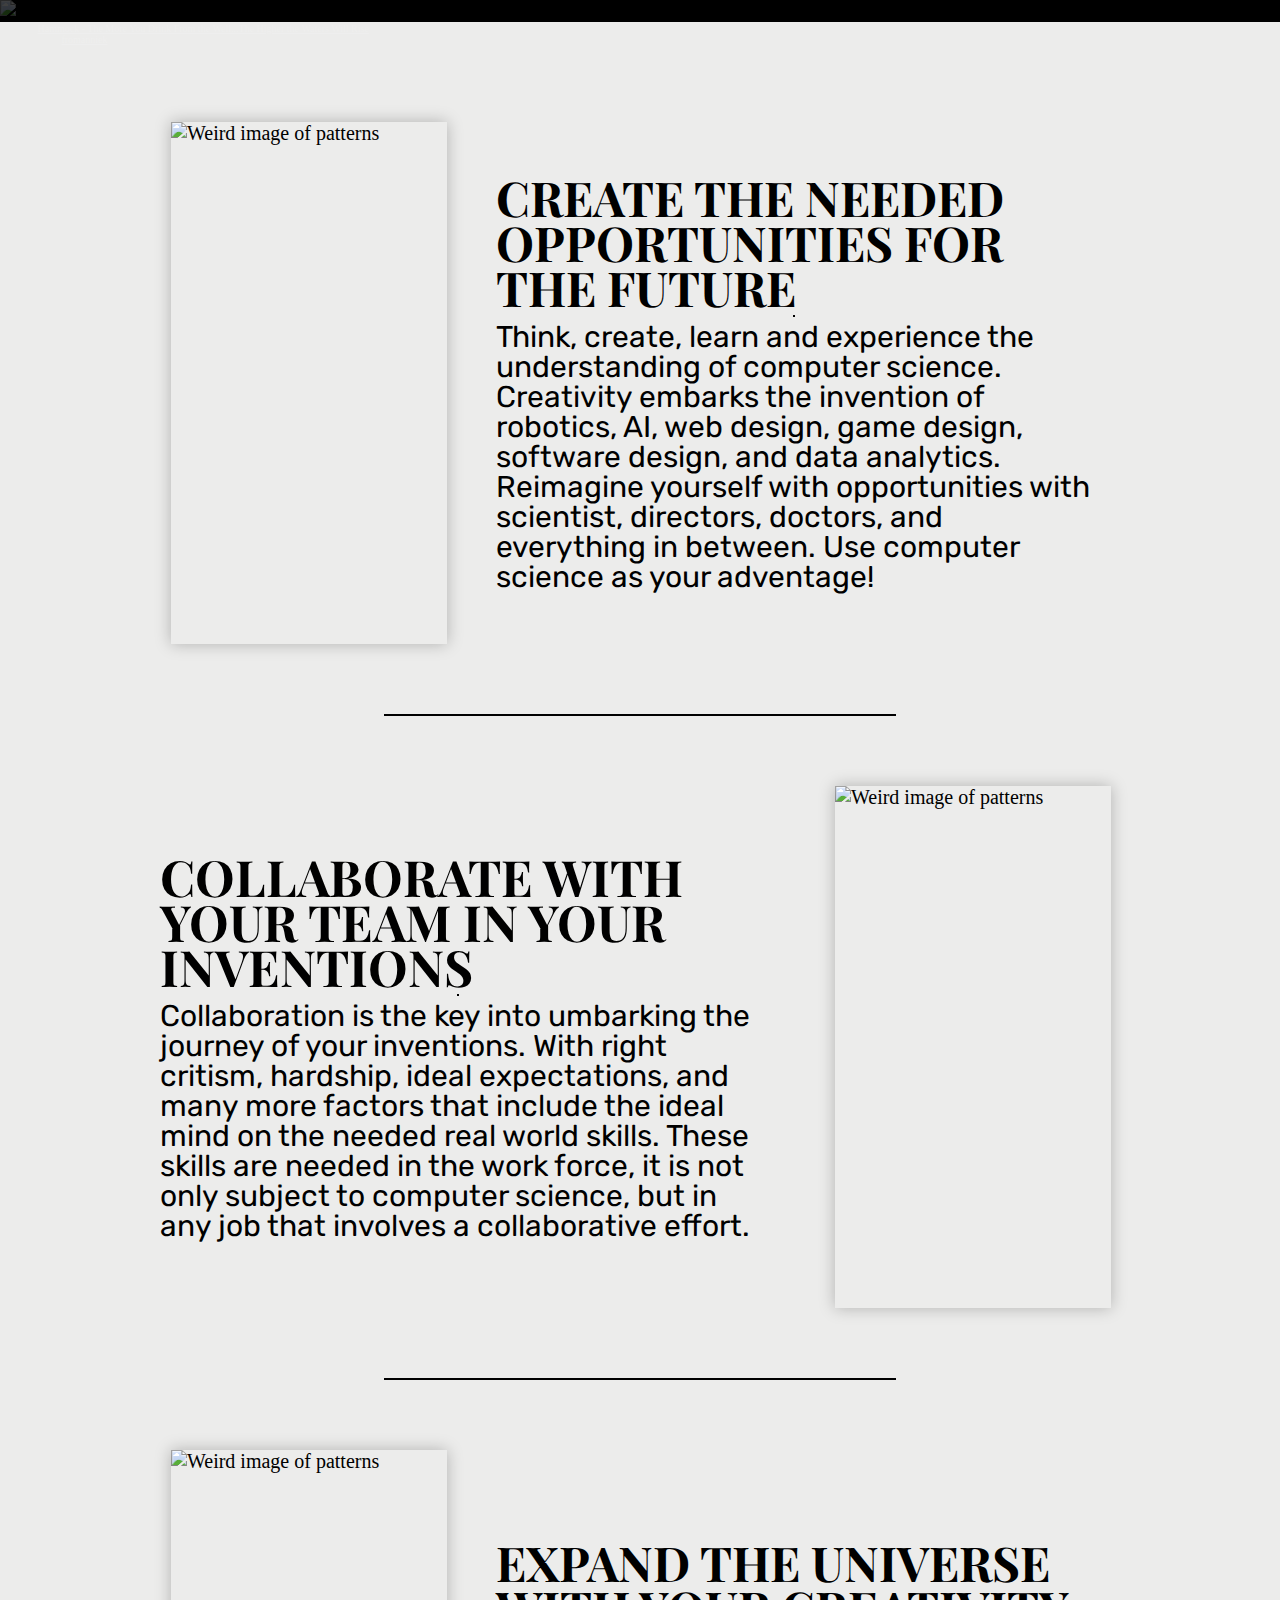
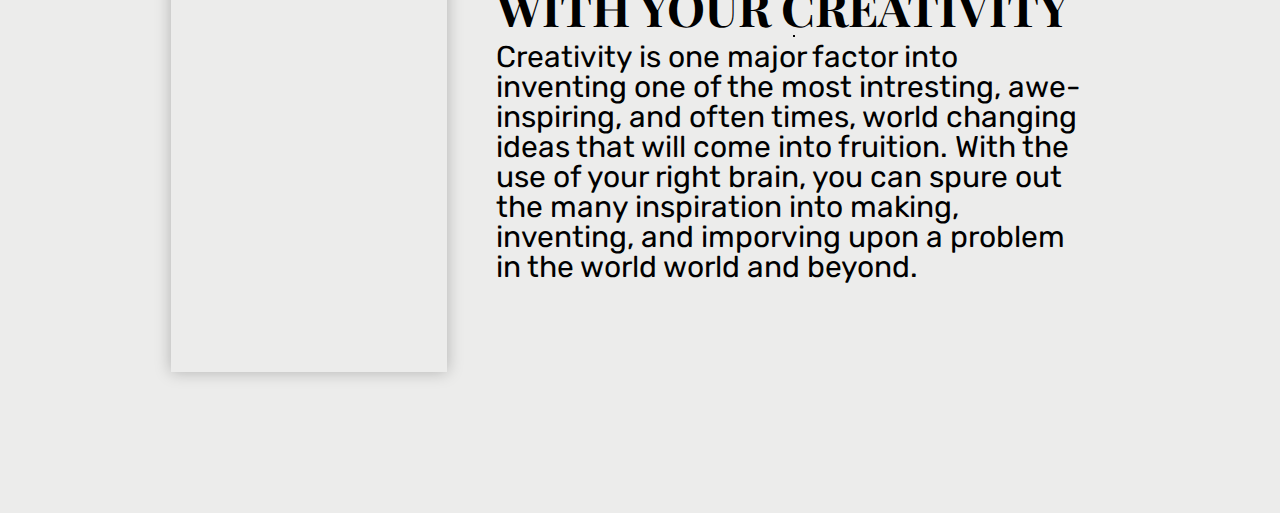
==== commit 8d84aca3: "tweaked" ====
--- a/index.html
+++ b/index.html
@@ -1,73 +1,103 @@
 <!DOCTYPE html>
 <html lang="en">
-<head>
-    <meta charset="UTF-8">
-    <meta name="viewport" content="width=device-width, initial-scale=1.0">
-    <meta http-equiv="X-UA-Compatible" content="ie=edge">
-    <link rel="stylesheet" href="css/main.css">
-    <title>CHS Computer Technology Pathway</title>
-</head>
-<body>
-    
-    <div class="hamburger-nav">
-        <div class="line"></div>
-        <div class="line"></div>
-        <div class="line"></div>
-    </div>
+    <head>
+        <meta charset="UTF-8">
+        <meta name="viewport" content="width=device-width, initial-scale=1.0">
+        <meta http-equiv="X-UA-Compatible" content="ie=edge">
+        <link rel="stylesheet" href="css/main.css">
+        <script src="https://kit.fontawesome.com/2c2af00238.js" crossorigin="anonymous"></script>
+        <title>CHS Computer Technology Pathway</title>
+    </head>
+    <body>
+        
+        <audio loop autoplay>
+            <source src="space-music.mp3">
+        </audio>
 
-    <div class="navigation">
-        <a href="index.html" class="home" style="margin-top: 15vh;">Home</a>
-        <a href="#" class="classes">Classes</a>
-        <a href="#" class="info">Info</a>
-    </div>
+        <script>
+            const audio = document.querySelector("audio");
+            audio.volume = 0.1;
+        </script>
 
-    <div class="launch-back" style="overflow: hidden;">
-        <img src="images/gifs/spheres-dots.webp" alt="Image of a computer">
-        <div class="title">
-            <h1>Computer Technology Pathway</h1>
-            <hr>
-            <h4>Capital High School</h4>
+        <div class="hamburger-nav">
+            <div class="line"></div>
+            <div class="line"></div>
+            <div class="line"></div>
         </div>
-    </div>
-    
-    <div class="content">
-        <div class="content1">
-            <img src="images/gifs/graph-dots.gif" alt="Weird image of patterns">
-            <div class="text">
-                <h1><b>CREATE OPPORTUNITIES FOR THE FUTURE</b></h1>
+
+        <div class="navigation">
+            <a href="index.html" class="home" style="margin-top: 15vh;"><i class="fas fa-home"></i> Home</a>
+            <a href="classes.html" class="classes"><i class="fas fa-chalkboard-teacher"></i> Classes</a>
+            <a href="#" class="info"><i class="fas fa-info-circle"></i> Info</a>
+        </div>
+
+        <div class="launch-back" style="overflow: hidden;">
+            <img src="images/gifs/background/space-oddity.gif" alt="Image an oddity">
+            <div class="title">
+                <h1>Computer Technology Pathway</h1>
                 <hr>
-                <p>
-                    Think, create, learn and experience the understanding of computer science. Creativity embarks the invention of robotics, AI, web design, game design, software design, and data analytics. Reimagine yourself with opportunities with scientist, directors, doctors, and everything in between. Use computer science as your adventage!
-                </p>
-            </div>
-        </div>
-        <hr class="line-break">
-        <div class="content2">
-            <img src="https://media2.giphy.com/media/26xBAevSH9ORZM6tO/giphy.gif" alt="Weird image of patterns">
-            <div class="text">
-                <h1><b>COLLABORATE WITH YOUR TEAM IN YOUR INVENTIONS</b></h1>
-                <hr>
-                <p>
-                    Collaboration is the key into umbarking the journey of your inventions. With right critism, hardship, ideal expectations, and many more factors that include the ideal mind on the needed real world skills. These skills are needed in the work force, is not only subject to compute science, but in any job that involves a collaborative effort for the company or small business.
-                </p>
-            </div>
-        </div>
-        <hr class="line-break">
-        <div class="content3">
-            <img src="https://media2.giphy.com/media/HA9TdNAePkRfW/giphy.gif" alt="Weird image of patterns">
-            <div class="text">
-                <h1><b>EXPAND THE UNIVERSE WITH YOUR CREATIVITY</b></h1>
-                <hr>
-                <p>
-                    Think, create, learn and experience the understanding of computer science. Creativity embarks the invention of robotics, AI, web design, game design, software design, and data analytics. Reimagine yourself with opportunities with scientist, directors, doctors, and everything in between. Use computer science as your adventage!
-                </p>
+                <h4>Capital High School</h4>
             </div>
         </div>
         
-    </div>
+        <p style="position: absolute; top: 2.5vh; left: 10px; color: white; font-size: 10px; z-index: 3; opacity: .15;">
+            <span style="color: rgba(250, 250, 250, .5)">Music</span> 
+            <a href="https://headphonecommute.bandcamp.com/track/the-more-you-drink-from-the-well-the-higher-the-waters-will-rise" target="_blank" style="color: white">Hammock - The More You Drink From the Well...The Higher the Waters Will Rise</a>
+            <br>
+            <span style="color: rgba(250, 250, 250, .5)">Background</span> 
+            <a href="https://www.fromanniek.com/spaceoddity" target="_blank" style="color: white">fromanniek</a>
+        </p>
+        
+        <div class="content">
+            
+            <div class="content1">
+                <img src="images/gifs/graph-dots.gif" alt="Weird image of patterns">
+                <div class="text">
+                    <h1><b>CREATE THE NEEDED OPPORTUNITIES FOR THE FUTURE</b></h1>
+                    <hr>
+                    <p>
+                        Think, create, learn and experience the understanding of computer science. Creativity embarks the invention of robotics, AI, web design, game design, software design, and data analytics. Reimagine yourself with opportunities with scientist, directors, doctors, and everything in between. Use computer science as your adventage!
+                    </p>
+                </div>
+            </div>
 
-    <!-- <p class="copyright">&copy; <script>document.write(new Date().getFullYear())</script> Hansel Chavez</p> -->
+            <hr class="line-break">
 
-    <script src="script.js"></script>
-</body>
+            <div class="content2">
+                <img src="https://media2.giphy.com/media/26xBAevSH9ORZM6tO/giphy.gif" alt="Weird image of patterns">
+                <div class="text">
+                    <h1><b>COLLABORATE WITH YOUR TEAM IN YOUR INVENTIONS</b></h1>
+                    <hr>
+                    <p>
+                        Collaboration is the key into umbarking the journey of your inventions. With right critism, hardship, ideal expectations, and many more factors that include the ideal mind on the needed real world skills. These skills are needed in the work force, it is not only subject to computer science, but in any job that involves a collaborative effort.
+                    </p>
+                </div>
+            </div>
+
+            <hr class="line-break">
+
+            <div class="content3">
+                <img src="https://media3.giphy.com/media/J39gurpvL7SHpnTTJB/giphy.gif" alt="Weird image of patterns">
+                <div class="text">
+                    <h1><b>EXPAND THE UNIVERSE WITH YOUR CREATIVITY</b></h1>
+                    <hr>
+                    <p>
+                        Creativity is one major factor into inventing one of the most intresting, awe-inspiring, and often times, world changing ideas that will come into fruition. With the use of your right brain, you can spure out the many inspiration into making, inventing, and imporving upon a problem in the world world and beyond.
+                    </p>
+                </div>
+            </div>
+            
+        </div>
+
+        <p class="copyright">&copy; <script>document.write(new Date().getFullYear())</script> Hansel Chávez</p>
+
+        <script src="script.js"></script>
+        <script>
+        if (window.innerWidth <= 375) {
+            location.replace("m/home.html");
+        } else {
+            this.console.log("nothing");
+        }
+    </script>
+    </body>
 </html>
--- a/css/main.css
+++ b/css/main.css
@@ -70,26 +70,26 @@
   display: block;
   margin-top: 15px;
   text-align: center;
-  font-size: 50px;
+  font-size: 40px;
   color: white;
   text-decoration: none;
   padding: 3.5% 0;
-  font-family: "Roboto Slab";
-  font-weight: 300;
+  font-family: "Poppins";
+  font-weight: 400;
   -webkit-transition: 500ms ease;
   transition: 500ms ease;
 }
 
 .navigation a.home:hover {
-  background: #3D5A00;
+  background: #ffd05b;
 }
 
 .navigation a.classes:hover {
-  background: #005A4F;
+  background: #b04d5d;
 }
 
 .navigation a.info:hover {
-  background: #002A5A;
+  background: #f86254;
 }
 
 .launch-back {
@@ -204,8 +204,9 @@
 }
 
 .content {
+  height: 200vh;
   font-size: 20px;
-  max-width: 900px;
+  max-width: 1000px;
   margin-top: 200px;
   padding: 0 10px;
   margin: 100px auto;
@@ -234,7 +235,7 @@
 
 .content .content1 .text hr, .content .content3 .text hr {
   border: 1px solid black;
-  margin: 5px 0;
+  margin: 5px auto;
   width: 0%;
 }
 
@@ -267,6 +268,8 @@
   margin: auto 0;
   -ms-grid-column: 1;
   grid-column: 1;
+  -ms-grid-row: 1;
+  grid-row: 1;
 }
 
 .content .content2 .text h1 {
@@ -278,7 +281,7 @@
 
 .content .content2 .text hr {
   border: 1px solid black;
-  margin: 5px 0;
+  margin: 5px auto;
   width: 0%;
 }
 
@@ -307,6 +310,64 @@
   border: solid black 1px;
 }
 
+.available-classes {
+  max-width: 1000px;
+  margin: 0 auto;
+  margin-top: 100px;
+}
+
+.available-classes h1 {
+  font-family: "Playfair Display";
+  font-size: 40px;
+  text-align: center;
+}
+
+.available-classes img {
+  width: 100%;
+  height: 250px;
+  -o-object-fit: cover;
+     object-fit: cover;
+}
+
+.available-classes p {
+  font-family: "Rubik";
+  padding: 5px 0;
+  font-size: 20px;
+  text-align: center;
+}
+
+.available-classes .class {
+  padding: 25px;
+  background-color: white;
+  border-radius: 5px;
+}
+
+.available-classes .classGrid {
+  display: -ms-grid;
+  display: grid;
+  grid-gap: 10px;
+}
+
+.available-classes .classGrid .classContent:nth-child(1) {
+  -ms-grid-column: 1;
+  grid-column: 1;
+  -ms-grid-row: 1;
+  grid-row: 1;
+  padding: 25px;
+  margin: 15px 0;
+  border-radius: 5px;
+  background-color: white;
+}
+
+.available-classes .classGrid .classContent:nth-child(2) {
+  -ms-grid-column: 2;
+  grid-column: 2;
+  padding: 25px;
+  margin: 15px 0;
+  border-radius: 5px;
+  background-color: white;
+}
+
 @-webkit-keyframes showTextLine {
   from {
     width: 0%;
@@ -322,27 +383,89 @@
   }
   to {
     width: 100%;
+  }
+}
+
+@-webkit-keyframes howTextLine {
+  from {
+    width: 100%;
+  }
+  to {
+    width: 0%;
+  }
+}
+
+@keyframes howTextLine {
+  from {
+    width: 100%;
+  }
+  to {
+    width: 0%;
   }
 }
 
 .copyright {
   text-align: center;
   padding: 10px 0;
-  background-color: #ccc;
+  margin-bottom: 50px;
+  -webkit-transform: translateY(-150px);
+          transform: translateY(-150px);
+  opacity: 0;
   font-family: "Roboto Slab";
   font-weight: 300;
-}
-
-/*
-    Viewports
-*/
-@media only screen and (max-width: 425px) {
-  .content1 {
-    display: initial;
-  }
-  .content1 img {
-    width: 565px;
-    height: 180px;
+  -webkit-animation: showCopyright 1500ms ease forwards;
+          animation: showCopyright 1500ms ease forwards;
+}
+
+@-webkit-keyframes showCopyright {
+  from {
+    -webkit-transform: translateY(0px);
+            transform: translateY(0px);
+    opacity: 0;
+  }
+  to {
+    -webkit-transform: translateY(200px);
+            transform: translateY(200px);
+    opacity: 1;
+  }
+}
+
+@keyframes showCopyright {
+  from {
+    -webkit-transform: translateY(0px);
+            transform: translateY(0px);
+    opacity: 0;
+  }
+  to {
+    -webkit-transform: translateY(200px);
+            transform: translateY(200px);
+    opacity: 1;
+  }
+}
+
+@-webkit-keyframes hideCopyright {
+  from {
+    -webkit-transform: translateY(200px);
+            transform: translateY(200px);
+    opacity: 1;
+  }
+  to {
+    -webkit-transform: translateY(250px);
+            transform: translateY(250px);
+    opacity: 0;
+  }
+}
+
+@keyframes hideCopyright {
+  from {
+    -webkit-transform: translateY(200px);
+            transform: translateY(200px);
+    opacity: 1;
+  }
+  to {
+    -webkit-transform: translateY(250px);
+            transform: translateY(250px);
+    opacity: 0;
   }
 }
 /*# sourceMappingURL=main.css.map */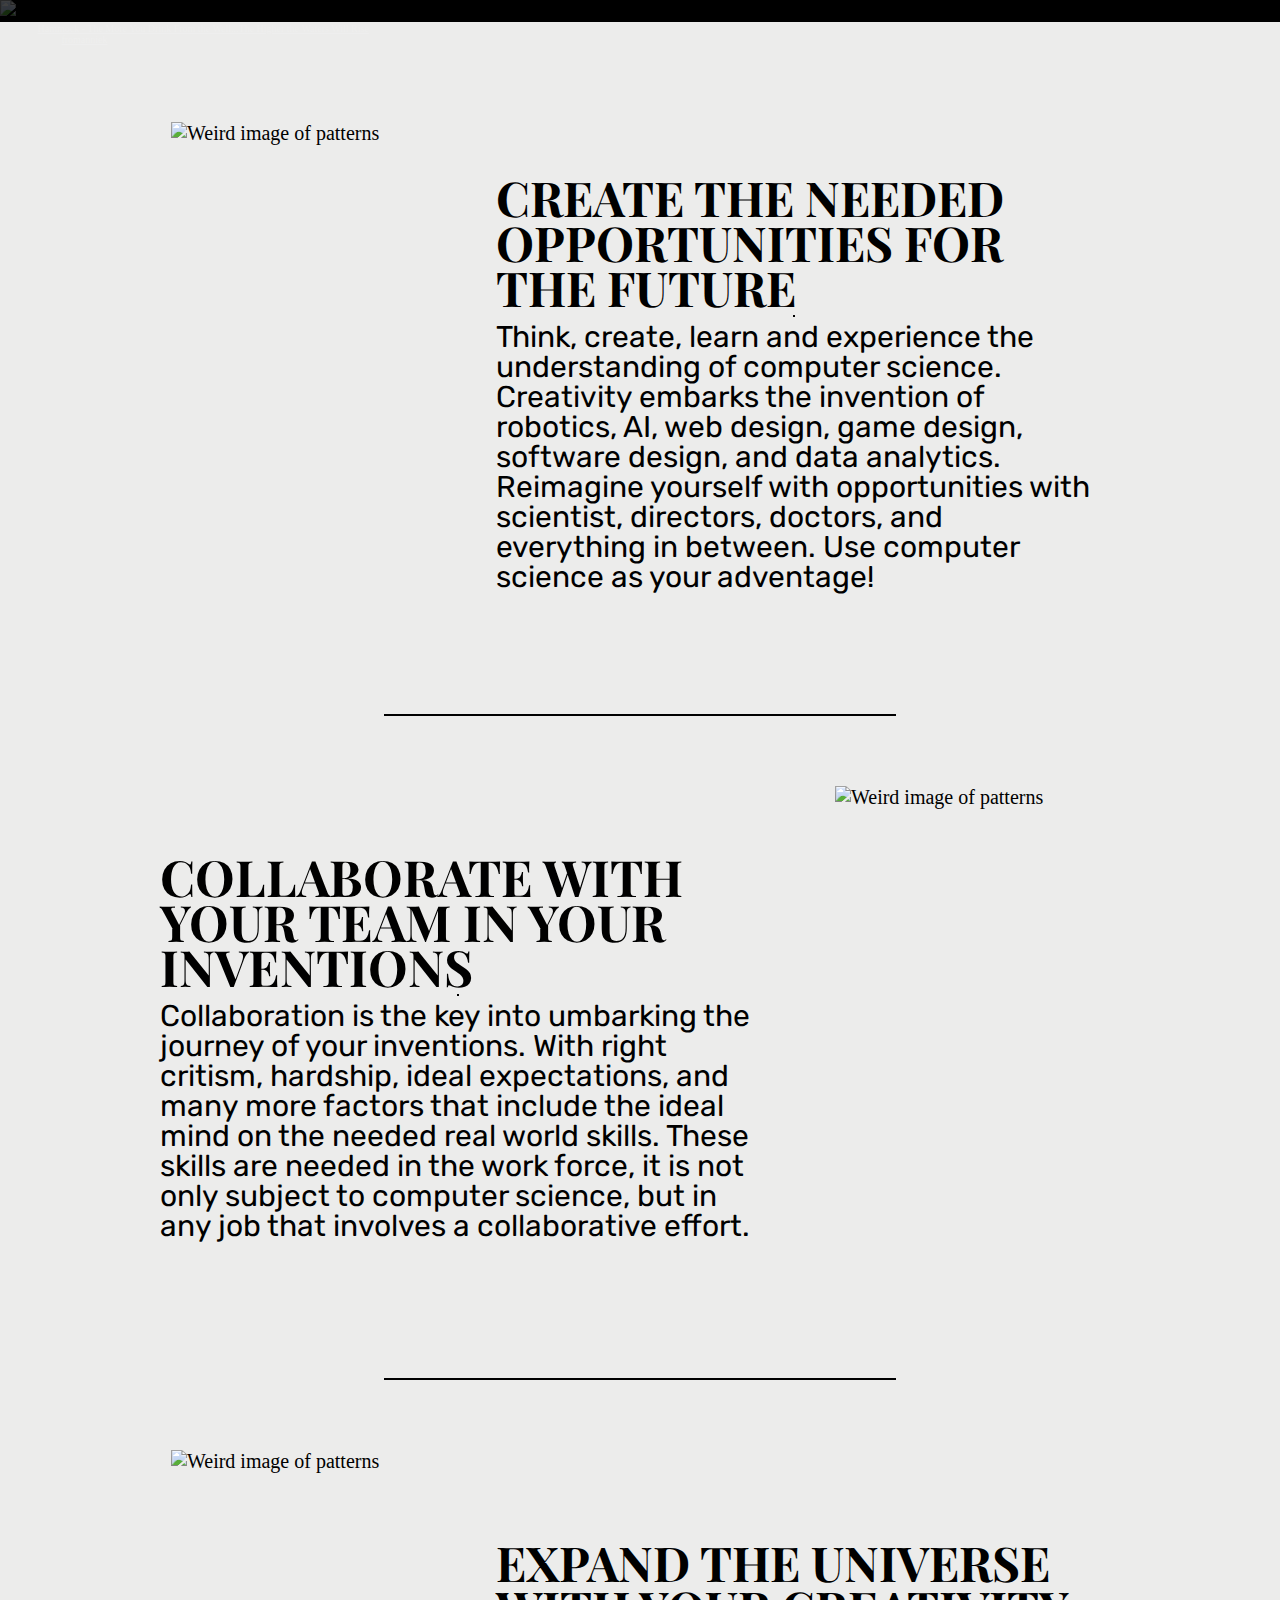
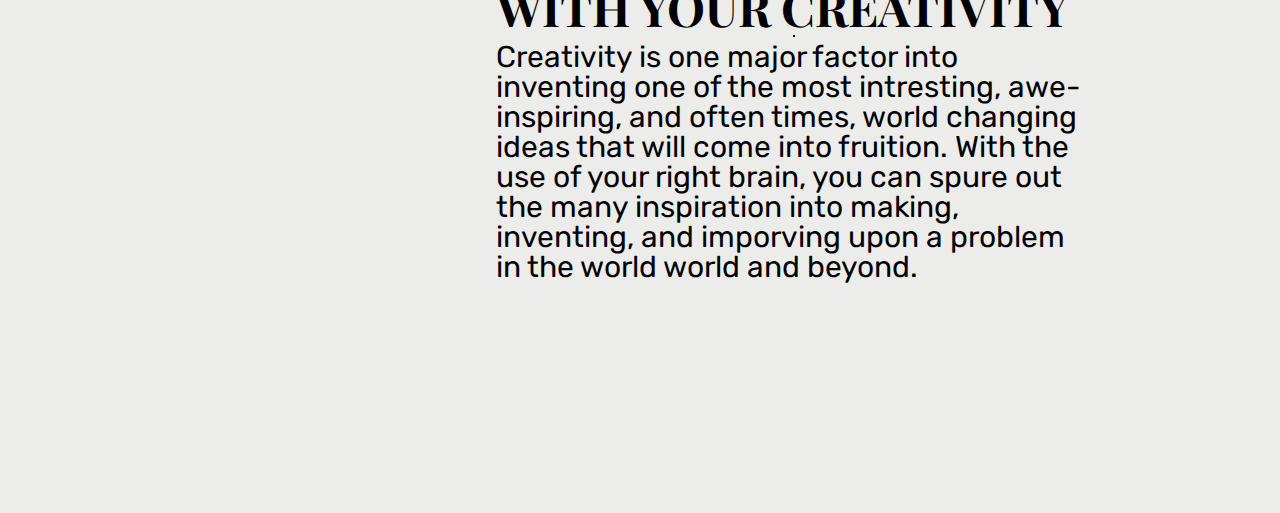
==== commit eb911f0b: "Few tweaks and added loading screen" ====
--- a/index.html
+++ b/index.html
@@ -5,19 +5,23 @@
         <meta name="viewport" content="width=device-width, initial-scale=1.0">
         <meta http-equiv="X-UA-Compatible" content="ie=edge">
         <link rel="stylesheet" href="css/main.css">
-        <script src="https://kit.fontawesome.com/2c2af00238.js" crossorigin="anonymous"></script>
         <title>CHS Computer Technology Pathway</title>
     </head>
     <body>
         
-        <audio loop autoplay>
+        <audio loop autoplay class="backAudio">
             <source src="space-music.mp3">
         </audio>
 
         <script>
-            const audio = document.querySelector("audio");
-            audio.volume = 0.1;
+            const audio = document.querySelector(".backAudio");
+            audio.volume = 0.05;
         </script>
+
+        <div class="loading-screen">
+            <img src="https://i.imgur.com/wLSnhhx.gif" alt="loading">
+            <p>loading...</p>
+        </div>
 
         <div class="hamburger-nav">
             <div class="line"></div>
@@ -28,7 +32,7 @@
         <div class="navigation">
             <a href="index.html" class="home" style="margin-top: 15vh;"><i class="fas fa-home"></i> Home</a>
             <a href="classes.html" class="classes"><i class="fas fa-chalkboard-teacher"></i> Classes</a>
-            <a href="#" class="info"><i class="fas fa-info-circle"></i> Info</a>
+            <a href="info.html" class="info"><i class="fas fa-info-circle"></i> Info</a>
         </div>
 
         <div class="launch-back" style="overflow: hidden;">
@@ -92,12 +96,12 @@
         <p class="copyright">&copy; <script>document.write(new Date().getFullYear())</script> Hansel Chávez</p>
 
         <script src="script.js"></script>
-        <script>
+        <!-- <script>
         if (window.innerWidth <= 375) {
             location.replace("m/home.html");
         } else {
             this.console.log("nothing");
         }
-    </script>
+    </script> -->
     </body>
 </html>
--- a/css/main.css
+++ b/css/main.css
@@ -11,6 +11,39 @@
 
 body {
   background: #ececeb;
+}
+
+.loading-screen {
+  z-index: 100;
+  background-color: #010101;
+  display: -webkit-box;
+  display: -ms-flexbox;
+  display: flex;
+  position: absolute;
+  top: 0;
+  -webkit-box-align: center;
+      -ms-flex-align: center;
+          align-items: center;
+  -webkit-box-pack: center;
+      -ms-flex-pack: center;
+          justify-content: center;
+  height: 100vh;
+  width: 100%;
+  -webkit-transition: 500ms ease;
+  transition: 500ms ease;
+}
+
+.loading-screen img {
+  width: 225px;
+  position: absolute;
+}
+
+.loading-screen p {
+  font-family: "Playfair Display";
+  text-transform: uppercase;
+  z-index: 102;
+  color: white;
+  text-shadow: 0 0 1  5px #010101;
 }
 
 .hamburger-nav {
@@ -252,8 +285,6 @@
   margin-left: 31px;
   height: 522px;
   width: 276px;
-  -webkit-box-shadow: 0 0 15px rgba(0, 0, 0, 0.25);
-          box-shadow: 0 0 15px rgba(0, 0, 0, 0.25);
 }
 
 .content .content2 {
@@ -300,8 +331,6 @@
   width: 276px;
   -ms-grid-column: 2;
   grid-column: 2;
-  -webkit-box-shadow: 0 0 15px rgba(0, 0, 0, 0.25);
-          box-shadow: 0 0 15px rgba(0, 0, 0, 0.25);
 }
 
 .content .line-break {
@@ -338,14 +367,20 @@
 
 .available-classes .class {
   padding: 25px;
-  background-color: white;
-  border-radius: 5px;
+}
+
+.available-classes .class hr {
+  margin: 0 auto;
 }
 
 .available-classes .classGrid {
   display: -ms-grid;
   display: grid;
   grid-gap: 10px;
+}
+
+.available-classes .classGrid .classContent {
+  width: 445px;
 }
 
 .available-classes .classGrid .classContent:nth-child(1) {
@@ -355,8 +390,6 @@
   grid-row: 1;
   padding: 25px;
   margin: 15px 0;
-  border-radius: 5px;
-  background-color: white;
 }
 
 .available-classes .classGrid .classContent:nth-child(2) {
@@ -364,8 +397,6 @@
   grid-column: 2;
   padding: 25px;
   margin: 15px 0;
-  border-radius: 5px;
-  background-color: white;
 }
 
 @-webkit-keyframes showTextLine {
